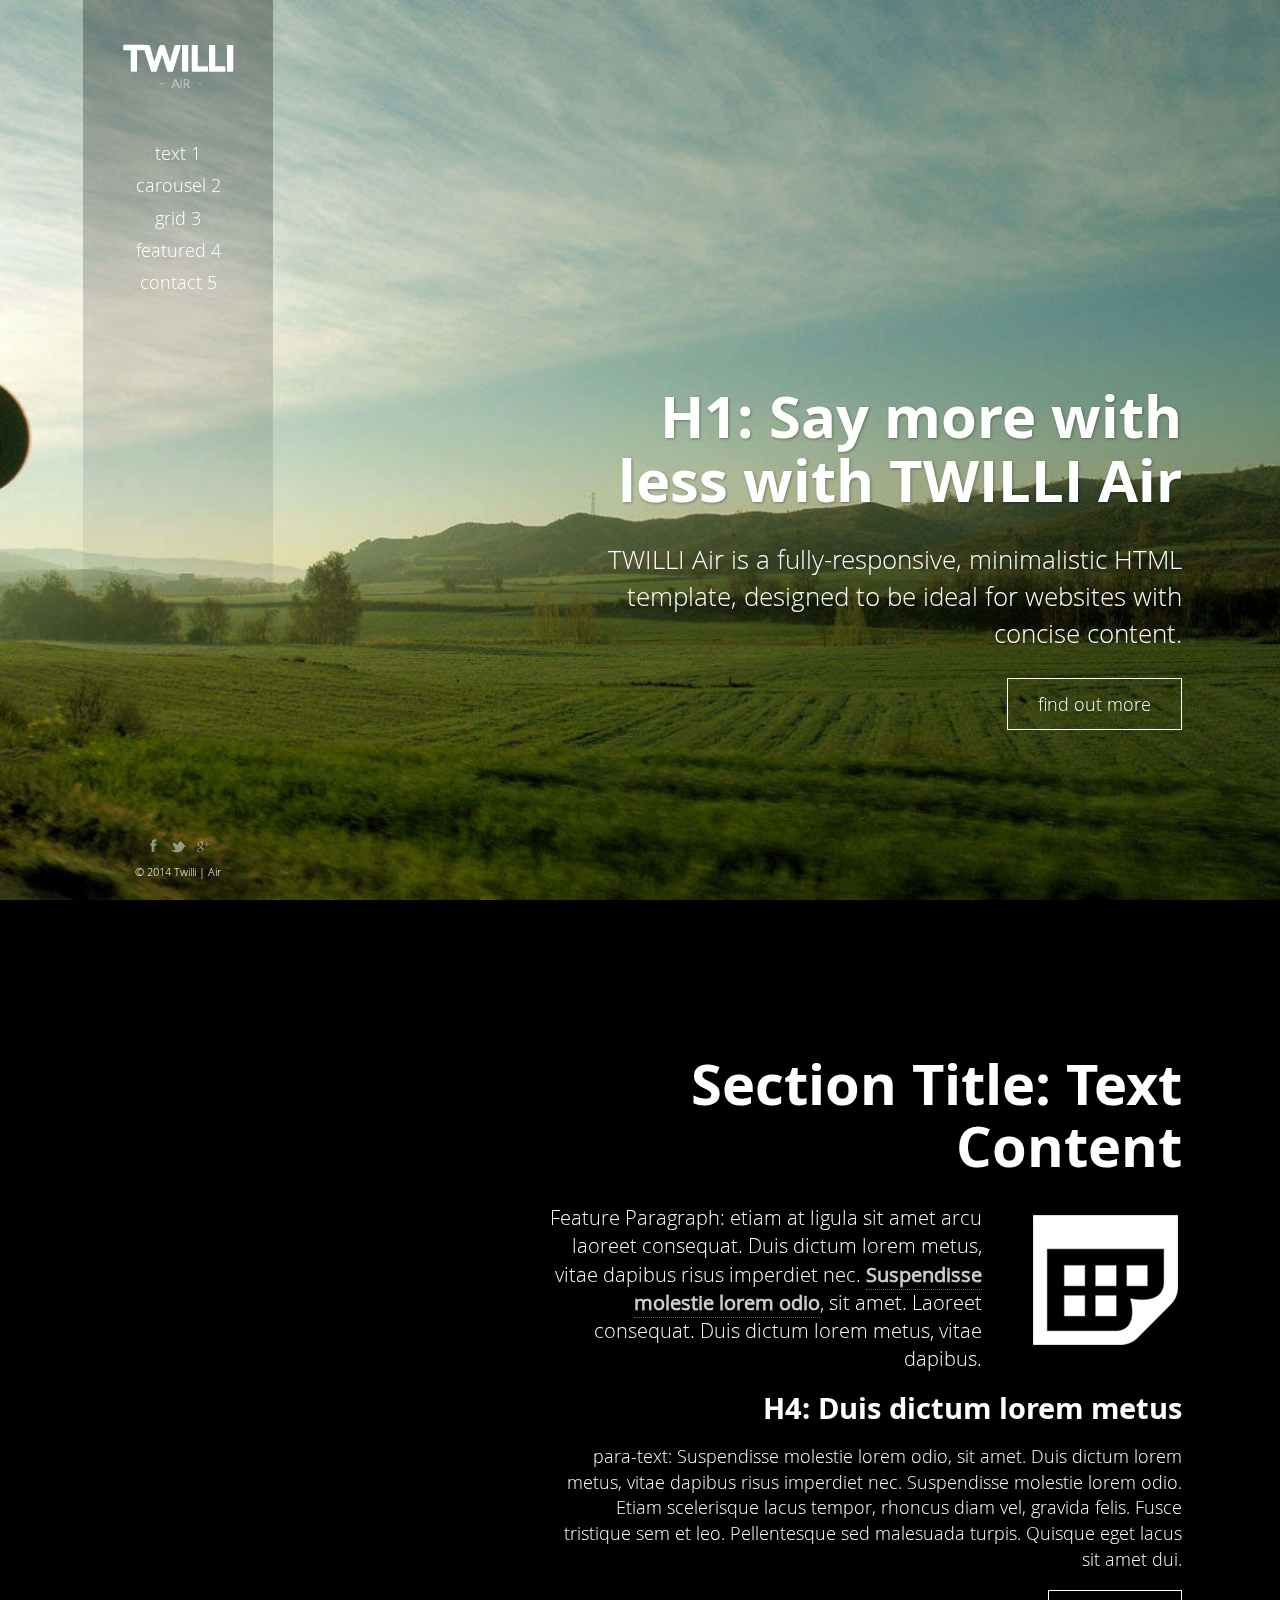
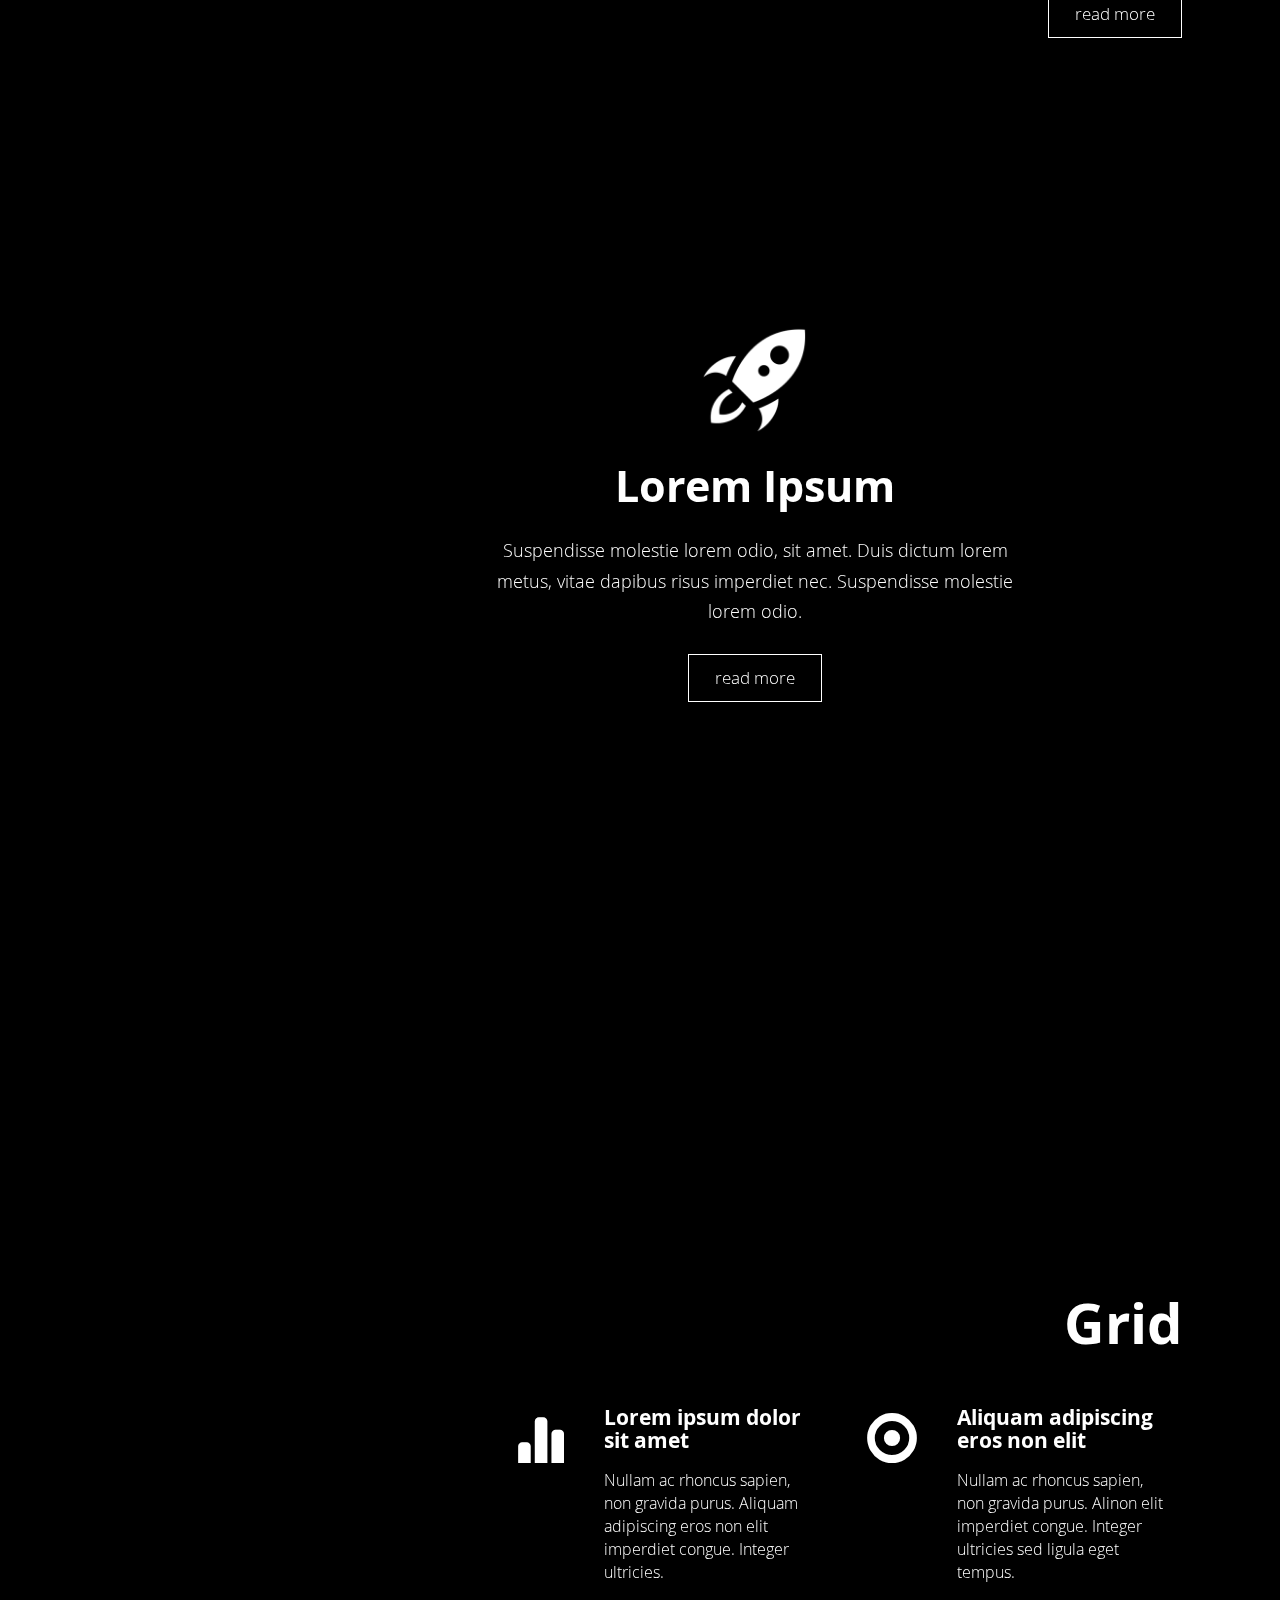
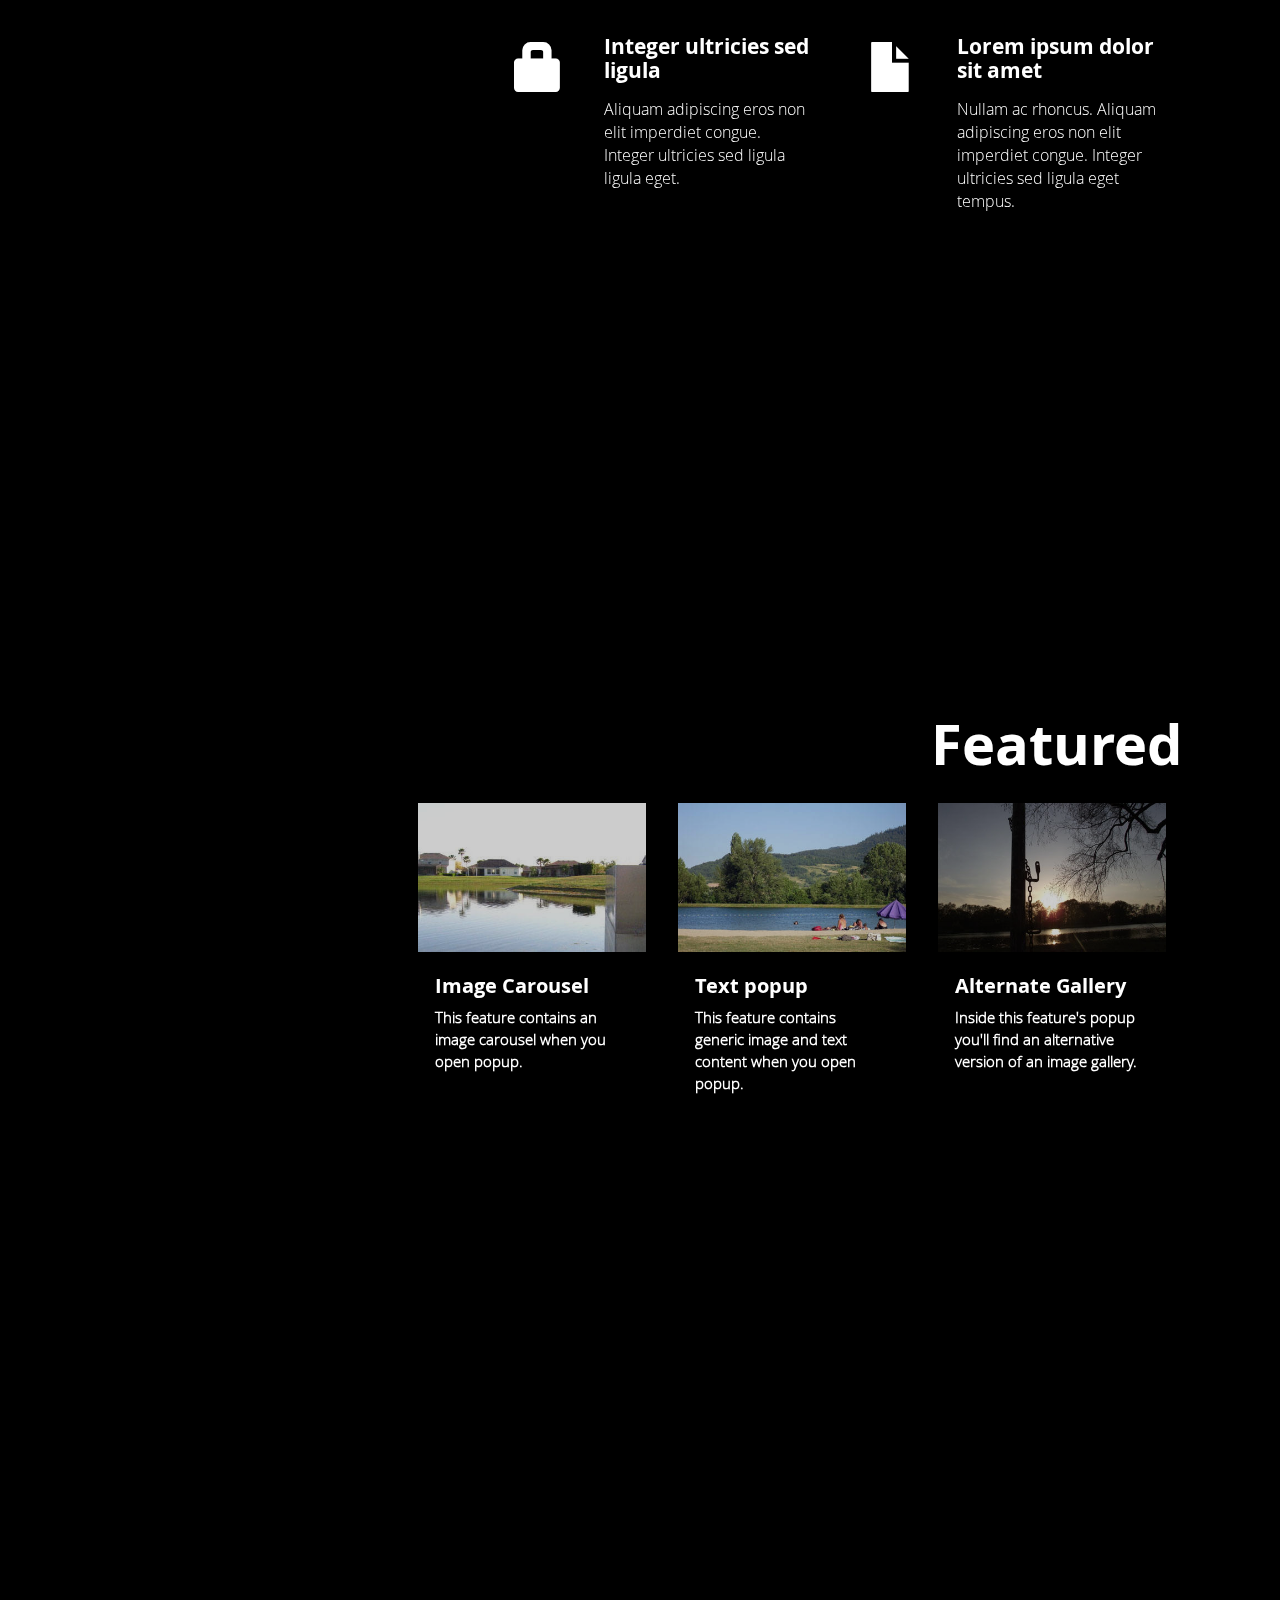
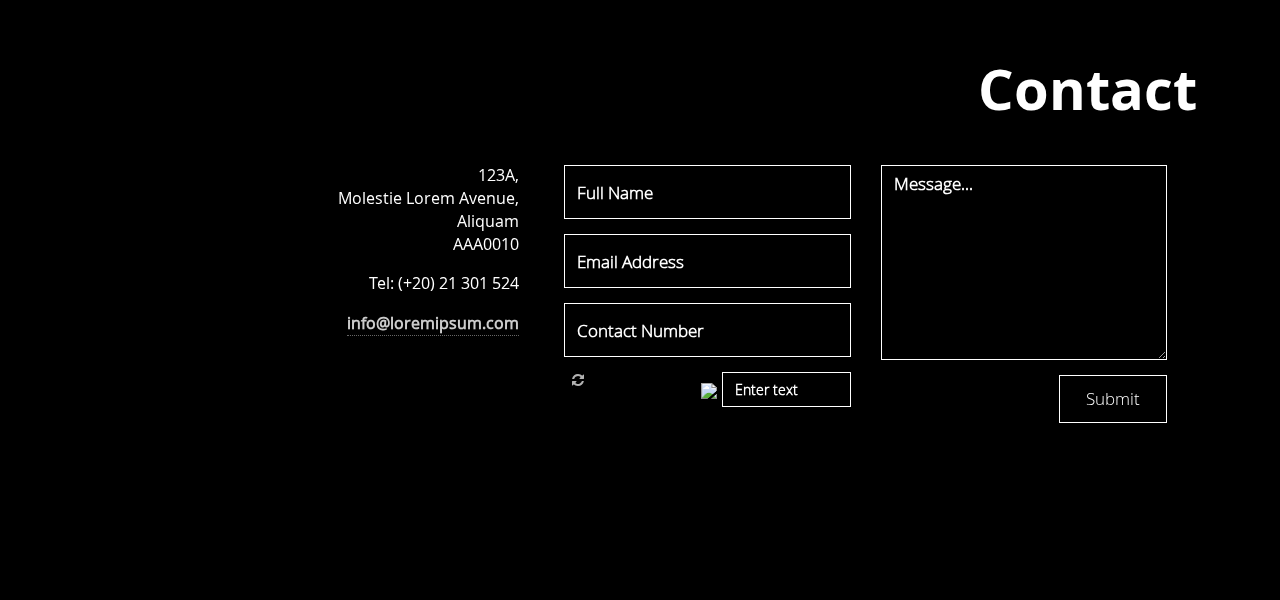
==== index.html @ 9ecef446 "Update" ====
<!DOCTYPE html>
<html lang="en">
  <head>
    <meta charset="utf-8">
    <meta http-equiv="X-UA-Compatible" content="IE=edge">
    <meta name="viewport" content="width=device-width, initial-scale=1.0">
    <meta name="description" content="">
    <meta name="author" content="">

    <title>TWILLI | Air</title>

    <!-- favicon -->
    <link rel="icon" type="image/png" href="assets/images/other_images/favicon.png">

    <!-- Bootstrap core CSS -->
    <link href="assets/bootstrap/css/bootstrap.min.css" rel="stylesheet">
    <!-- Bootstrap theme -->
    <link href="assets/bootstrap/css/bootstrap-theme.min.css" rel="stylesheet">
    <!-- owl carousel css -->
    <link href="assets/js/owl-carousel/owl.carousel.css" rel="stylesheet">
    <link href="assets/js/owl-carousel/owl.theme.css" rel="stylesheet">
    <link href="assets/js/owl-carousel/owl.transitions.css" rel="stylesheet">
    <!-- intro animations -->
    <link href="assets/js/wow/animate.css" rel="stylesheet">
    <!-- font awesome -->
    <link href="assets/css/font-awesome/css/font-awesome.min.css" rel="stylesheet">
    <!-- lightbox -->
    <link href="assets/js/lightbox/css/lightbox.css" rel="stylesheet">

    <!-- styles for this template -->
    <link href="assets/css/styles.css" rel="stylesheet">

    <!-- place your extra custom styles in this file -->
    <link href="assets/css/custom.css" rel="stylesheet">

    <!-- HTML5 shim and Respond.js IE8 support of HTML5 elements and media queries -->
    <!--[if lt IE 9]>
      <script src="https://oss.maxcdn.com/libs/html5shiv/3.7.0/html5shiv.js"></script>
      <script src="https://oss.maxcdn.com/libs/respond.js/1.3.0/respond.min.js"></script>
    <![endif]-->
  </head>

  <body>

    <div class=""></div> <!--class was background-image-overlay. dot matrix-->

    <div id="outer-background-container" data-default-background-img="assets/images/other_images/bg5.jpg" style="background-image:url(assets/images/other_images/bg5.jpg);"></div>
    <!-- end: #outer-background-container -->    

    <!-- Outer Container -->
    <div id="outer-container">

      <!-- Left Sidebar -->
      <section id="left-sidebar">
        
        <div class="logo">
          <a href="#intro" class="link-scroll"><img src="assets/images/other_images/logo.png" alt="Twilli Air"></a>
        </div><!-- .logo -->

        <!-- Menu Icon for smaller viewports -->
        <div id="mobile-menu-icon" class="visible-xs" onClick="toggle_main_menu();"><span class="glyphicon glyphicon-th"></span></div>

        <ul id="main-menu">
          <li id="menu-item-text" class="menu-item scroll"><a href="#text">Text 1</a></li>
          <li id="menu-item-carousel" class="menu-item scroll"><a href="#carousel">Carousel 2</a></li>
          <li id="menu-item-grid" class="menu-item scroll"><a href="#grid">Grid 3</a></li>
          <li id="menu-item-featured" class="menu-item scroll"><a href="#featured">Featured 4</a></li>
          <li id="menu-item-contact" class="menu-item scroll"><a href="#contact">Contact 5</a></li>
        </ul><!-- #main-menu -->

      </section><!-- #left-sidebar -->
      <!-- end: Left Sidebar -->

      <section id="main-content" class="clearfix">
        
        <article id="intro" class="section-wrapper clearfix" data-custom-background-img="assets/images/other_images/bg5.jpg">
          <div class="content-wrapper clearfix wow fadeInDown" data-wow-delay="0.3s">
            <div class="col-sm-10 col-md-9 pull-right">

                <section class="feature-text">
                  <h1>H1: Say more with less with TWILLI Air</h1>
                  <p>TWILLI Air is a fully-responsive, minimalistic HTML template, designed to be ideal for websites with concise content.</p>
                  <p><a href="#text" class="link-scroll btn btn-outline-inverse btn-lg">find out more</a></p>
                </section>

            </div><!-- .col-sm-10 -->
          </div><!-- .content-wrapper -->
        </article><!-- .section-wrapper -->

        <article id="text" class="section-wrapper clearfix" data-custom-background-img="assets/images/other_images/bg1.jpg">
          <div class="content-wrapper clearfix">
            <div class="col-sm-10 col-md-9 pull-right">

                <h1 class="section-title">Section Title: Text Content</h1>

                <p class="feature-paragraph"><img data-img-src="assets/images/other_images/transp-image5b.png" class="lazy pull-right" alt="Lorem Ipsum">Feature Paragraph: etiam at ligula sit amet arcu laoreet consequat. Duis dictum lorem metus, vitae dapibus risus imperdiet nec. <a href="#carousel">Suspendisse molestie lorem odio</a>, sit amet. Laoreet consequat. Duis dictum lorem metus, vitae dapibus.</p>
                <h4>H4: Duis dictum lorem metus</h4>
                <p>para-text: Suspendisse molestie lorem odio, sit amet. Duis dictum lorem metus, vitae dapibus risus imperdiet nec. Suspendisse molestie lorem odio. Etiam scelerisque lacus tempor, rhoncus diam vel, gravida felis. Fusce tristique sem et leo. Pellentesque sed malesuada turpis. Quisque eget lacus sit amet dui.</p>
                <p><a href="" onclick="populate_and_open_modal(event, 'modal-content-1');" class="btn btn-outline-inverse btn-sm">read more</a></p>
                
                <div class="content-to-populate-in-modal" id="modal-content-1">
                  <h1>H1 Pop out: Lorem Ipsum</h1>
                  <p><img data-img-src="assets/images/other_images/transp-image4.png" class="lazy rounded_border hover_effect pull-right" alt="Lorem Ipsum">para-text: Is this the start of ..... Lorem ipsum dolor sit amet, consectetur adipiscing elit. Sed in urna vel ante mollis tincidunt. Donec nec magna condimentum tortor laoreet lobortis. Nunc accumsan sapien eu tortor fringilla, et condimentum metus pellentesque. Maecenas rhoncus tortor nec mi congue aliquet. Integer eu turpis scelerisque, iaculis magna non, tempor sem. Quisque consectetur nisi eu felis euismod, sit amet faucibus justo molestie. Ut pretium sapien dui, id facilisis metus interdum pharetra.</p>
                  <p>Etiam scelerisque lacus tempor, rhoncus diam vel, gravida felis. Fusce tristique sem et leo aliquam vulputate. Ut eget orci in sapien commodo fringilla. Ut luctus faucibus viverra. Quisque ut ante eget libero rutrum imperdiet. Morbi in diam bibendum, venenatis arcu sed, consequat libero. Nulla imperdiet, ipsum et adipiscing pulvinar, nibh metus porta mauris, et vestibulum dolor sapien sit amet justo. In dignissim leo nec erat faucibus volutpat.</p>
                  <h3>Duis dictum lorem metus, vitae dapibus</h3>
                  <p><img data-img-src="assets/images/other_images/transp-image3.png" class="lazy rounded_border hover_effect pull-left" alt="Lorem Ipsum">Sed auctor urna mi, sed fringilla felis vulputate nec. Cras eu nibh id quam pretium convallis. Donec ante enim, placerat nec sagittis sit amet, tempor in velit. Maecenas ultricies commodo lacus id porta. Suspendisse eros elit, lacinia vitae erat vitae, egestas accumsan nunc. Maecenas dictum odio ipsum, non volutpat erat consequat tempor. Pellentesque sed malesuada turpis. Quisque eget lacus sit amet dui feugiat molestie sit amet eget purus. Morbi eget neque nec lectus tempus sagittis nec at ante. </p>
                  <p>Etiam scelerisque lacus tempor, rhoncus diam vel, gravida felis. Fusce tristique sem et leo aliquam vulputate. Ut eget orci in sapien commodo fringilla. Ut luctus faucibus viverra. Quisque ut ante eget libero rutrum imperdiet. Morbi in diam bibendum, venenatis arcu sed, consequat libero. Nulla imperdiet, ipsum et adipiscing pulvinar, nibh metus porta mauris, et vestibulum dolor sapien sit amet justo. In dignissim leo nec erat faucibus volutpat.</p>
                </div><!-- #modal-content-1 -->

            </div><!-- .col-sm-10 -->
          </div><!-- .content-wrapper -->
        </article><!-- .section-wrapper -->

        <article id="carousel" class="section-wrapper clearfix" data-custom-background-img="assets/images/other_images/bg6.jpg">
          <div class="content-wrapper clearfix">

              <div id="features-carousel" class="carousel slide with-title-indicators max-height" data-height-percent="70" data-ride="carousel">
                
                <!-- Indicators - slide navigation -->
                <ol class="carousel-indicators title-indicators">
                  <li data-target="#features-carousel" data-slide-to="0" class="active">Lorem Ipsum</li>
                  <li data-target="#features-carousel" data-slide-to="1">Suspendisse</li>
                  <li data-target="#features-carousel" data-slide-to="2">Maecenas</li>
                  <li data-target="#features-carousel" data-slide-to="3">Scelerisque</li>
                </ol>

                <!-- Wrapper for slides -->
                <div class="carousel-inner">

                  <div class="item active">
                    <div class="carousel-text-content">
                      <img src="assets/images/other_images/transp-image1.png" class="icon" alt="Lorem Ipsum">
                      <h2 class="title">Lorem Ipsum</h2>
                      <p>Suspendisse molestie lorem odio, sit amet. Duis dictum lorem metus, vitae dapibus risus imperdiet nec. Suspendisse molestie lorem odio.</p>
                      <p><a href="" onclick="populate_and_open_modal(event, 'modal-content-2');" class="btn btn-outline-inverse btn-sm">read more</a></p>

                      <div class="content-to-populate-in-modal" id="modal-content-2">
                        <h1>Lorem Ipsum</h1>
                        <p><img data-img-src="assets/images/other_images/transp-image1.png" class="lazy rounded_border hover_effect pull-left" alt="Lorem Ipsum">Etiam at ligula sit amet arcu laoreet consequat. Duis dictum lorem metus, vitae dapibus risus imperdiet nec. <a href="#">Suspendisse molestie lorem odio</a>, sit amet. </p>
                        <p>Laoreet consequat. Duis dictum lorem metus, vitae dapibus risus imperdiet nec. Suspendisse molestie lorem odio, sit amet.</p>
                        <p>Suspendisse molestie lorem odio, sit amet. Duis dictum lorem metus, vitae dapibus risus imperdiet nec. Suspendisse molestie lorem odio test.</p>
                      </div><!-- #modal-content-2 -->
                    </div>
                  </div><!-- .item -->

                  <div class="item">
                    <div class="carousel-text-content">
                      <img src="assets/images/other_images/transp-image6.png" class="icon" alt="Lorem Ipsum">
                      <h2 class="title">Suspendisse molestie</h2>
                      <p>Etiam at ligula sit amet arcu laoreet consequat. Duis dictum lorem metus, vitae dapibus risus imperdiet nec. Duis dictum lorem metus.</p>
                      <p><a href="" onclick="populate_and_open_modal(event, 'modal-content-3');" class="btn btn-outline-inverse btn-sm">read more</a></p>

                      <div class="content-to-populate-in-modal" id="modal-content-3">
                        <h1>Suspendisse molestie</h1>
                        <p><img data-img-src="assets/images/other_images/transp-image6.png" class="lazy rounded_border hover_effect pull-left" alt="Lorem Ipsum">Etiam at ligula sit amet arcu laoreet consequat. Duis dictum lorem metus, vitae dapibus risus imperdiet nec. <a href="#">Suspendisse molestie lorem odio</a>, sit amet. </p>
                        <p>Laoreet consequat. Duis dictum lorem metus, vitae dapibus risus imperdiet nec. Suspendisse molestie lorem odio, sit amet.</p>
                        <p>Suspendisse molestie lorem odio, sit amet. Duis dictum lorem metus, vitae dapibus risus imperdiet nec. Suspendisse molestie lorem odio test.</p>
                      </div><!-- #modal-content-3 -->
                    </div>
                  </div><!-- .item -->

                  <div class="item">
                    <div class="carousel-text-content">
                      <img src="assets/images/other_images/transp-image7.png" class="icon" alt="Lorem Ipsum">
                      <h2 class="title">Maecenas id dolor</h2>
                      <p>Fusce erat augue, fermentum sit amet congue a, ullamcorper ac enim. Maecenas id dolor imperdiet, mollis felis ut, pellentesque ante. Sed id congue arcu. Nulla eget commodo sem. Suspendisse suscipit, sem ac.</p>
                      <p><a href="" onclick="populate_and_open_modal(event, 'modal-content-4');" class="btn btn-outline-inverse btn-sm">read more</a></p>

                      <div class="content-to-populate-in-modal" id="modal-content-4">
                        <h1>Maecenas id dolor</h1>
                        <p><img data-img-src="assets/images/other_images/transp-image7.png" class="lazy rounded_border hover_effect pull-left" alt="Lorem Ipsum">Etiam at ligula sit amet arcu laoreet consequat. Duis dictum lorem metus, vitae dapibus risus imperdiet nec. <a href="#">Suspendisse molestie lorem odio</a>, sit amet. </p>
                        <p>Laoreet consequat. Duis dictum lorem metus, vitae dapibus risus imperdiet nec. Suspendisse molestie lorem odio, sit amet.</p>
                        <p>Suspendisse molestie lorem odio, sit amet. Duis dictum lorem metus, vitae dapibus risus imperdiet nec. Suspendisse molestie lorem odio test.</p>
                      </div><!-- #modal-content-4 -->
                    </div>
                  </div><!-- .item -->

                  <div class="item">
                    <div class="carousel-text-content">
                      <img src="assets/images/other_images/transp-image4.png" class="icon" alt="Lorem Ipsum">
                      <h2 class="title">H2: Sed scelerisque</h2>
                      <p>Aenean a est fringilla, malesuada eros vel, condimentum augue. Sed lorem sapien, vestibulum quis nisl volutpat, fermentum adipiscing massa. Cras ac faucibus nisl. Proin ac convallis sapien. </p>
                      <p><a href="" onclick="populate_and_open_modal(event, 'modal-content-5');" class="btn btn-outline-inverse btn-sm">read more</a></p>

                      <div class="content-to-populate-in-modal" id="modal-content-5">
                        <h1>H1: Sed scelerisque</h1>
                        <p><img data-img-src="assets/images/other_images/transp-image4.png" class="lazy rounded_border hover_effect pull-left" alt="Lorem Ipsum">Etiam at ligula sit amet arcu laoreet consequat. Duis dictum lorem metus, vitae dapibus risus imperdiet nec. <a href="#">Suspendisse molestie lorem odio</a>, sit amet. </p>
                        <p>Laoreet consequat. Duis dictum lorem metus, vitae dapibus risus imperdiet nec. Suspendisse molestie lorem odio, sit amet.</p>
                        <p>Suspendisse molestie lorem odio, sit amet. Duis dictum lorem metus, vitae dapibus risus imperdiet nec. Suspendisse molestie lorem odio test.</p>
                      </div><!-- #modal-content-5 -->
                    </div>
                  </div><!-- .item -->

                </div><!-- .carousel-inner -->

                <!-- Controls -->
                <a class="left carousel-control" href="#features-carousel" data-slide="prev"></a>
                <a class="right carousel-control" href="#features-carousel" data-slide="next"></a>

              </div><!-- #about-carousel -->

          </div><!-- .content-wrapper -->
        </article><!-- .section-wrapper -->

        <article id="grid" class="section-wrapper clearfix" data-custom-background-img="assets/images/other_images/bg2.jpg">
          <div class="content-wrapper clearfix">
            <div class="col-sm-11 col-md-10 pull-right">

                <h1 class="section-title">Grid</h1>
                
                <!-- grid -->
                <section class="grid row clearfix clearfix-for-2cols">

                  <!-- grid item -->
                  <div class="grid-item col-md-6">
                    <div class="item-content clearfix">
                      <span class="icon glyphicon glyphicon-stats"></span>
                      <div class="text-content">
                        <h5>Lorem ipsum dolor sit amet</h5>
                        <p>Nullam ac rhoncus sapien, non gravida purus. Aliquam adipiscing eros non elit imperdiet congue. Integer ultricies.</p>
                      </div>
                    </div><!-- end: .item-content -->
                  </div><!-- end: .grid-item -->

                  <!-- grid item -->
                  <div class="grid-item col-md-6">
                    <div class="item-content clearfix">
                      <span class="icon glyphicon glyphicon-record"></span>
                      <div class="text-content">
                        <h5>Aliquam adipiscing eros non elit</h5>
                        <p>Nullam ac rhoncus sapien, non gravida purus. Alinon elit imperdiet congue. Integer ultricies sed ligula eget tempus.</p>
                      </div>
                    </div><!-- end: .item-content -->
                  </div><!-- end: .grid-item -->

                  <!-- grid item -->
                  <div class="grid-item col-md-6">
                    <div class="item-content clearfix">
                      <span class="icon glyphicon glyphicon-lock"></span>
                      <div class="text-content">
                        <h5>Integer ultricies sed ligula</h5>
                        <p>Aliquam adipiscing eros non elit imperdiet congue. Integer ultricies sed ligula ligula eget.</p>
                      </div>
                    </div><!-- end: .item-content -->
                  </div><!-- end: .grid-item -->

                  <!-- grid item -->
                  <div class="grid-item col-md-6">
                    <div class="item-content clearfix">
                      <span class="icon glyphicon glyphicon-file"></span>
                      <div class="text-content">
                        <h5>Lorem ipsum dolor sit amet</h5>
                        <p>Nullam ac rhoncus. Aliquam adipiscing eros non elit imperdiet congue. Integer ultricies sed ligula eget tempus.</p>
                      </div>
                    </div><!-- end: .item-content -->
                  </div><!-- end: .grid-item -->

                </section><!-- end: grid -->

            </div><!-- .col-sm-11 -->
          </div><!-- .content-wrapper -->
        </article><!-- .section-wrapper -->

        <article id="featured" class="section-wrapper clearfix" data-custom-background-img="assets/images/other_images/bg3.jpg">
          <div class="content-wrapper clearfix">
            <div class="col-sm-11 pull-right">

                <h1 class="section-title">Featured</h1>
              
                <!-- feature columns -->
                <section class="feature-columns row clearfix">

                  <!-- feature 1 -->
                  <article class="feature-col col-md-4">
                    <a href="" onclick="populate_and_open_modal(event, 'modal-content-6');" class="thumbnail linked">
                      <div class="image-container">
                        <img data-img-src="assets/images/other_images/project-3.jpg" class="lazy item-thumbnail" alt="Lorem Ipsum">
                      </div>
                      <div class="caption">
                        <h5>Image Carousel</h5>
                        <p>This feature contains an image carousel when you open popup.</p>
                      </div><!-- .caption -->
                    </a><!-- .thumbnail -->

                    <div class="content-to-populate-in-modal" id="modal-content-6">
                      <h1>Sed scelerisque</h1>
                      <p>Nullam ac rhoncus. Aliquam adipiscing eros non elit imperdiet congue. Etiam at ligula sit amet arcu laoreet consequat.<br/></p>

                      <!-- image slider inside popup -->
                      <div id="unique-id-for-image-slider" class="owl-carousel popup-image-gallery">
                        <!-- slide -->
                        <div>
                          <!-- caption is optional. To remove it, remove the <h6> below -->
                          <h6 class="caption">Caption for Image 1</h6>
                          <img class="lazyOwl" data-src="assets/images/other_images/bg1.jpg">
                        </div>
                        <!-- slide -->
                        <div>
                          <h6 class="caption">Caption for Image 2</h6>
                          <img class="lazyOwl" data-src="assets/images/other_images/bg2.jpg">
                        </div>
                        <!-- slide -->
                        <div>
                          <h6 class="caption">Caption for Image 3</h6>
                          <img class="lazyOwl" data-src="assets/images/other_images/bg3.jpg">
                        </div>
                      </div>
                    </div><!-- #modal-content-6 -->
                  </article>

                  <!-- feature 2 -->
                  <article class="feature-col col-md-4">
                    <a href="" onclick="populate_and_open_modal(event, 'modal-content-7');" class="thumbnail linked">
                      <div class="image-container">
                        <img data-img-src="assets/images/other_images/project-2.jpg" class="lazy item-thumbnail" alt="Lorem Ipsum">
                      </div>
                      <div class="caption">
                        <h5>Text popup</h5>
                        <p>This feature contains generic image and text content when you open popup.</p>
                      </div><!-- .caption -->
                    </a><!-- .thumbnail -->

                    <div class="content-to-populate-in-modal" id="modal-content-7">
                      <img data-img-src="assets/images/other_images/top-image2.jpg" class="lazy full-width" alt="Lorem Ipsum">
                      <h1>Sed scelerisque</h1>
                      <p>Nullam ac rhoncus. Aliquam adipiscing eros non elit imperdiet congue. Etiam at ligula sit amet arcu laoreet consequat. Duis dictum lorem metus, vitae dapibus risus imperdiet nec. Suspendisse molestie lorem odio</a>, sit amet. </p>
                      <p>Laoreet consequat. Duis dictum lorem metus, vitae dapibus risus imperdiet nec. Suspendisse molestie lorem odio, sit amet.</p>
                      <p>Suspendisse molestie lorem odio, sit amet. Duis dictum lorem metus, vitae dapibus risus imperdiet nec. Suspendisse molestie lorem odio test.</p>
                    </div><!-- #modal-content-7 -->
                  </article>

                  <!-- feature 3 -->
                  <article class="feature-col col-md-4">
                    <a href="" onclick="populate_and_open_modal(event, 'modal-content-8', '', 'full-size');" class="thumbnail linked">
                      <div class="image-container">
                        <img data-img-src="assets/images/other_images/project-4.jpg" class="lazy item-thumbnail" alt="Lorem Ipsum">
                      </div>
                      <div class="caption">
                        <h5>Alternate Gallery</h5>
                        <p>Inside this feature's popup you'll find an alternative version of an image gallery.</p>
                      </div><!-- .caption -->
                    </a><!-- .thumbnail -->

                    <div class="content-to-populate-in-modal" id="modal-content-8">
                      <h1>Sed scelerisque</h1>
                      <p>Nullam ac rhoncus. Aliquam adipiscing eros non elit imperdiet congue. Etiam at ligula sit amet arcu laoreet consequat. Duis dictum lorem metus, vitae dapibus risus imperdiet nec. Suspendisse molestie lorem odio</a>, sit amet. Adipiscing eros non elit imperdiet congue tiam at ligula sit amet arcu.</p>

                      <!-- alt image slider inside popup -->
                      <div id="unique-id-for-alt-image-slider" class="owl-carousel popup-alt-image-gallery">
                        <div class="item"><a href="assets/images/other_images/bg1.jpg" data-lightbox="popup-alt-gallery"><img class="lazyOwl" data-src="assets/images/other_images/gallery-thumb-1.jpg"></a></div>
                        <div class="item"><a href="assets/images/other_images/bg2.jpg" data-lightbox="popup-alt-gallery"><img class="lazyOwl" data-src="assets/images/other_images/gallery-thumb-2.jpg"></a></div>
                        <div class="item"><a href="assets/images/other_images/bg3.jpg" data-lightbox="popup-alt-gallery"><img class="lazyOwl" data-src="assets/images/other_images/gallery-thumb-3.jpg"></a></div>
                        <div class="item"><a href="assets/images/other_images/bg4.jpg" data-lightbox="popup-alt-gallery"><img class="lazyOwl" data-src="assets/images/other_images/gallery-thumb-4.jpg"></a></div>
                        <div class="item"><a href="assets/images/other_images/bg5.jpg" data-lightbox="popup-alt-gallery"><img class="lazyOwl" data-src="assets/images/other_images/gallery-thumb-5.jpg"></a></div>
                        <div class="item"><a href="assets/images/other_images/bg6.jpg" data-lightbox="popup-alt-gallery"><img class="lazyOwl" data-src="assets/images/other_images/gallery-thumb-6.jpg"></a></div>
                        <div class="item"><a href="assets/images/other_images/bg2.jpg" data-lightbox="popup-alt-gallery"><img class="lazyOwl" data-src="assets/images/other_images/gallery-thumb-2.jpg"></a></div>
                        <div class="item"><a href="assets/images/other_images/bg3.jpg" data-lightbox="popup-alt-gallery"><img class="lazyOwl" data-src="assets/images/other_images/gallery-thumb-3.jpg"></a></div>
                      </div>
                    </div><!-- #modal-content-8 -->
                  </article>

                </section><!-- end: .feature-columns -->

              <!-- End: Section content to edit -->

            </div><!-- .col-sm-10 -->
          </div><!-- .content-wrapper -->
        </article><!-- .section-wrapper -->

        <article id="contact" class="section-wrapper clearfix" data-custom-background-img="assets/images/other_images/bg4.jpg">
          <div class="content-wrapper clearfix">
            
              <h1 class="section-title">Contact</h1>
              
                <!-- CONTACT DETAILS -->
                <div class="contact-details col-sm-5 col-md-3">
                  <p>123A,<br/>Molestie Lorem Avenue,<br/>Aliquam<br/>AAA0010</p>
                  <p>Tel: (+20) 21 301 524</p>
                  <p><a href="mailto:info@loremipsum.com">info@loremipsum.com</a></p>
                </div>
                <!-- END: CONTACT DETAILS -->

                <!-- CONTACT FORM -->
                <div class="col-sm-7 col-md-9">
                  <!-- IMPORTANT: change the email address at the top of the assets/php/mail.php file to the email address that you want this form to send to -->
                  <form class="form-style validate-form clearfix" action="assets/php/mail.php" method="POST" role="form">

                    <!-- form left col -->
                    <div class="col-md-6">
                      <div class="form-group">
                        <input type="text" class="text-field form-control validate-field required" data-validation-type="string" id="form-name" placeholder="Full Name" name="name">
                      </div>  
                      <div class="form-group">
                        <input type="email" class="text-field form-control validate-field required" data-validation-type="email" id="form-email" placeholder="Email Address" name="email">
                      </div>
                      <div class="form-group">
                        <input type="tel" class="text-field form-control validate-field phone" data-validation-type="phone" id="form-contact-number" placeholder="Contact Number" name="contact_number">
                      </div>    
                      <div class="form-group text-right">
                        <img id="form-captcha-img" src="assets/php/form_captcha/captcha_img.php">
                        <input type="text" class="text-field form-control validate-field required" data-validation-type="captcha" id="form-captcha" placeholder="Enter text" name="captcha">
                        <span id="form-captcha-refresh" class="fa fa-refresh" title="Reload"></span>
                      </div>                                   
                    </div><!-- end: form left col -->

                    <!-- form right col -->
                    <div class="col-md-6">
                      <div class="form-group">
                        <textarea placeholder="Message..." class="form-control validate-field required" name="message"></textarea>
                      </div> 
                      <div class="form-group">
                        <img src="assets/images/theme_images/loader-form.GIF" class="form-loader">
                        <button type="submit" class="btn btn-sm btn-outline-inverse">Submit</button>
                      </div> 
                      <div class="form-group form-general-error-container"></div>           
                    </div><!-- end: form right col -->

                  </form>
                </div><!-- end: CONTACT FORM -->

          </div><!-- .content-wrapper -->
        </article><!-- .section-wrapper -->

      </section><!-- #main-content -->

      <!-- Footer -->
      <section id="footer">

        <!-- Go to Top -->
        <div id="go-to-top" onclick="scroll_to_top();"><span class="icon glyphicon glyphicon-chevron-up"></span></div>

        <ul class="social-icons">
          <li><a href="#" target="_blank" title="Facebook"><img src="assets/images/theme_images/social_icons/facebook.png" alt="Facebook"></a></li>
          <li><a href="#" target="_blank" title="Twitter"><img src="assets/images/theme_images/social_icons/twitter.png" alt="Twitter"></a></li>
          <li><a href="#" target="_blank" title="Google+"><img src="assets/images/theme_images/social_icons/googleplus.png" alt="Google+"></a></li>
        </ul>

        <!-- copyright text -->
        <div class="footer-text-line">&copy; 2014 Twilli | Air</div>
      </section>
      <!-- end: Footer -->      

    </div><!-- #outer-container -->
    <!-- end: Outer Container -->

    <!-- Modal -->
    <!-- DO NOT MOVE, EDIT OR REMOVE - this is needed in order for popup content to be populated in it -->
    <div class="modal fade" id="common-modal" tabindex="-1" role="dialog" aria-hidden="true">
      <div class="modal-dialog">
        <div class="modal-content">
          <button type="button" class="close" data-dismiss="modal" aria-hidden="true">&times;</button>
          <div class="modal-body clearfix">
          </div><!-- .modal-body -->
        </div><!-- .modal-content -->
      </div><!-- .modal-dialog -->
    </div><!-- .modal -->    

    <!-- Javascripts
    ================================================== -->

    <!-- Jquery and Bootstrap JS -->
    <script src="http://ajax.googleapis.com/ajax/libs/jquery/1.11.2/jquery.min.js"></script>
    <script>window.jQuery || document.write('<script src="assets/js/jquery-1.11.2.min.js"><\/script>')</script>
    <script src="assets/bootstrap/js/bootstrap.min.js"></script>

    <!-- Easing - for transitions and effects -->
    <script src="assets/js/jquery.easing.1.3.js"></script>

    <!-- background image strech script -->
    <script src="assets/js/jquery.backstretch.min.js"></script>
    <!-- background image fix for IE 9 or less
       - use same background as set above to <body> -->
    <!--[if lt IE 9]>
    <script type="text/javascript">
    $(document).ready(function(){
      jQuery("#outer-background-container").backstretch("assets/images/other_images/bg5.jpg");
    });
    </script> 
    <![endif]-->  

    <!-- detect mobile browsers -->
    <script src="assets/js/detectmobilebrowser.js"></script>

    <!-- owl carousel js -->
    <script src="assets/js/owl-carousel/owl.carousel.min.js"></script>

    <!-- lightbox js -->
    <script src="assets/js/lightbox/js/lightbox.min.js"></script>

    <!-- intro animations -->
    <script src="assets/js/wow/wow.min.js"></script>

    <!-- responsive videos -->
    <script src="assets/js/jquery.fitvids.js"></script>

    <!-- Custom functions for this theme -->
    <script src="assets/js/functions.js"></script>
    <script src="assets/js/initialise-functions.js"></script>

    <!-- IE9 form fields placeholder fix -->
    <!--[if lt IE 9]>
    <script>contact_form_IE9_placeholder_fix();</script>
    <![endif]-->  

  </body>
</html>
---- assets/css/styles.css ----
@import url('fonts/stylesheet.css');

/* ====================================================
   GENERAL STYLES
   ==================================================== */

html {
    width:100%;
    height:100%;
}

body {
    font-family: 'open_sanslight', sans-serif;
    color: #fff;
    background: #000;
    width:100%;
    height:100%;
    font-size:18px;
}

a,
.btn {
    -webkit-transition: all 0.4s;
    transition: all 0.4s;
    text-decoration: none;
    outline: none !important;
}

a {
    color:#fff;
    color:rgba(255,255,255,0.8);
    font-weight: bold;
}
a:hover {
    color:#fff;
    color:rgba(255,255,255,1);
    text-decoration: none;
}

p a {
    padding-bottom:1px;
    border-bottom:1px dotted rgba(255,255,255,0.4);
    font-family: 'open_sansregular', sans-serif;
}
p a:hover {
    border-color:#fff;
    border-color:rgba(255,255,255,1);
}

strong {
    font-family: 'open_sansbold', sans-serif;
}
em {
    font-family: 'open_sansitalic', sans-serif;
}

h1,
h2,
h3,
h4,
h5,
h6,
.h1,
.h2,
.h3,
.h4,
.h5,
.h6 {
    font-family: 'open_sansbold', sans-serif;
}

p {
    margin: 1em 0;
}

    @media (min-width: 768px) {

    }
    @media (min-width: 992px) {

    }
    @media (min-width: 1200px) {

    }

.pull-right {
    float: none !important;
}
    @media (min-width: 768px) {
        .pull-right {
            float: right !important;
        }
    }

blockquote {
    padding: 10px 20px;
    margin: 0 0 20px;
    font-size: 17.5px;
    border-left: 5px solid #eee;
    border-color:rgba(255,255,255,0.4);
    background:rgba(0,0,0,0.4);
}
blockquote p {
    margin:0.6em 0 !important;
}
ul, ol {
    display:inline-block;
    text-align:left;
}
ul ul, ul ol, ol ul, ol ol {
    display:block;
}
dl {
    margin-bottom:2em;
}
* + dl {
    margin-top:2em;
}
dt {
    font-family: 'open_sansbold', sans-serif;
}

/* -------------- Bootstrap Tables ----------------- */

table {
    text-align: left;
}
.table-striped>tbody>tr:nth-child(odd)>td, .table-striped>tbody>tr:nth-child(odd)>th {
    background-color: transparent;
    background-color: rgba(255,255,255,0.04);
}
.table-bordered, .table-bordered>thead>tr>th, .table-bordered>tbody>tr>th, .table-bordered>tfoot>tr>th, .table-bordered>thead>tr>td, .table-bordered>tbody>tr>td, .table-bordered>tfoot>tr>td {
    border-color: #313131;
    border-color:rgba(255,255,255,0.1);
}
.table>thead>tr>th, .table>tbody>tr>th, .table>tfoot>tr>th, .table>thead>tr>td, .table>tbody>tr>td, .table>tfoot>tr>td {
    border-top-color:#313131;
    border-top-color:rgba(255,255,255,0.1);
}
.table>thead>tr>th {
    border-bottom-color: #313131;
    border-bottom-color:rgba(255,255,255,0.15);
}
.table-hover>tbody>tr:hover>td, .table-hover>tbody>tr:hover>th {
    background-color: transparent;
    background-color: rgba(255,255,255,0.08);
}
.table >thead>tr>td.active, .table>tbody>tr>td.active, .table>tfoot>tr>td.active, .table>thead>tr>th.active, .table>tbody>tr>th.active, .table>tfoot>tr>th.active, .table>thead>tr.active>td, .table>tbody>tr.active>td, .table>tfoot>tr.active>td, .table>thead>tr.active>th, .table>tbody>tr.active>th, .table>tfoot>tr.active>th {
    background-color: rgba(245,245,245,0.3);
}
.table>thead>tr>td.success, .table>tbody>tr>td.success, .table>tfoot>tr>td.success, .table>thead>tr>th.success, .table>tbody>tr>th.success, .table>tfoot>tr>th.success, .table>thead>tr.success>td, .table>tbody>tr.success>td, .table>tfoot>tr.success>td, .table>thead>tr.success>th, .table>tbody>tr.success>th, .table>tfoot>tr.success>th {
    background-color: rgba(198,237,181,0.3);
}
.table>thead>tr>td.info, .table>tbody>tr>td.info, .table>tfoot>tr>td.info, .table>thead>tr>th.info, .table>tbody>tr>th.info, .table>tfoot>tr>th.info, .table>thead>tr.info>td, .table>tbody>tr.info>td, .table>tfoot>tr.info>td, .table>thead>tr.info>th, .table>tbody>tr.info>th, .table>tfoot>tr.info>th {
    background-color: rgba(185,224,244,0.3);
}
.table>thead>tr>td.warning, .table>tbody>tr>td.warning, .table>tfoot>tr>td.warning, .table>thead>tr>th.warning, .table>tbody>tr>th.warning, .table>tfoot>tr>th.warning, .table>thead>tr.warning>td, .table>tbody>tr.warning>td, .table>tfoot>tr.warning>td, .table>thead>tr.warning>th, .table>tbody>tr.warning>th, .table>tfoot>tr.warning>th {
    background-color: rgba(247,239,199,0.3);
}
.table>thead>tr>td.danger, .table>tbody>tr>td.danger, .table>tfoot>tr>td.danger, .table>thead>tr>th.danger, .table>tbody>tr>th.danger, .table>tfoot>tr>th.danger, .table>thead>tr.danger>td, .table>tbody>tr.danger>td, .table>tfoot>tr.danger>td, .table>thead>tr.danger>th, .table>tbody>tr.danger>th, .table>tfoot>tr.danger>th {
    background-color: rgba(240,158,158,0.3);
}

/* -------------- Bootstrap Contectual Backgrounds ----------------- */
.bg-primary {
    background-color: rgba(66,139,202,0.3);
}
.bg-success {
    background-color: rgba(198,237,181,0.3);
}
.bg-info {
    background-color: rgba(185,224,244,0.3);
}
.bg-warning {
    background-color: rgba(247,239,199,0.3);
}
.bg-danger {
    background-color: rgba(240,158,158,0.3);
}

/* -------------- Bootstrap Navs ----------------- */
.nav, ul.nav {
    display:block;
    border-bottom-color:rgba(255,255,255,0.15);
}
.nav>li>a:hover, .nav>li>a:focus {
    background-color: #eee;
    color: #fff;
    background-color: rgba(238,238,238,0.2);
    border-color: rgba(238,238,238,0.1);
}
.nav.nav-tabs>li>a:hover, .nav.nav-tabs>li>a:focus {
    border-bottom-color:rgba(255,255,255,0.15) !important;
}
.nav-pills>li.active>a, .nav-pills>li.active>a:hover, .nav-pills>li.active>a:focus {
    color: #000;
    background-color: #fff;
}
.nav>li.disabled>a:hover, .nav>li.disabled>a:focus {
    border-color: transparent;
    background-color: transparent;
}

/* -------------- Bootstrap Collapse ----------------- */
.tab-content > .active {
   text-align: left;
   padding: 15px;
} 
.panel {
    -webkit-box-shadow: none;
    box-shadow: none;
    border-color:rgba(255,255,255,0.1);
    background-color:rgba(255,255,255,0.15);
}
.panel>.panel-heading {
    color: #333;
    text-shadow:none;
}
.panel-title>a:hover {
    color: #000;
    text-decoration: none;
}

/* -------------- BUTTONS ----------------- */

.btn {
    -webkit-transition: all 0.4s;
    transition: all 0.4s;
    border-radius: 0;
    font-family: 'open_sanslight', sans-serif;
}

.btn-outline-inverse {
  color: #fff;
  background-color: transparent;
  border-color: #fff;
}
.btn-outline-inverse:hover,
.btn-outline-inverse:focus,
.btn-outline-inverse:active {
  color: #000;
  text-shadow: none;
  background-color: #fff;
  border-color: #fff;
}

/* ====================================================
   PAGE BACKGROUND AND OUTER CONTAINERS
   ==================================================== */


#outer-background-container {
    display:block;
    background: #000;
    width:100%;
    height:100%;
    top:0;
    left:0;
    position: fixed;
    z-index:-2;
    background-repeat:no-repeat;
    background-attachment:fixed;
    background-position:center center;
    background-size: cover;
    overflow:visible;
}

@media (max-width: 767px) {
    #outer-background-container > .backstretch {
        overflow:visible !important;
        height:100% !important;
    }
}

#outer-container {
    display:block;
    width:100%;
    height:100%;
}

.custom-sections-background {
    display:none;
    position: fixed;
    top:0;
    left:0;
    width:100%;
    height:100%;
    z-index:-2;
}

.background-image-overlay {
    display:block;
    position: fixed;
    top:0;
    left:0;
    width:100%;
    height:100%;
    z-index:-1;
    background:url(../images/theme_images/background-image-overlay.png) repeat;
}

/* ====================================================
   FIXED LEFT SIDEBAR (LOGO + MENU)
   ==================================================== */

#left-sidebar {
    display:block;
    background: rgba(0,0,0,0.29); 
}

    @media (min-width: 768px) {
        #left-sidebar {
            /* any change has to be replicated in #footer below */
            height:100%;
            position: fixed;
            top:0;
            left:3%;  
            width:13%;
            max-width:150px;
            min-width:150px; 
            background: -moz-linear-gradient(top,  rgba(0,0,0,0.29) 0%, rgba(0,0,0,0) 78%, rgba(0,0,0,0) 100%);
            background: -webkit-gradient(linear, left top, left bottom, color-stop(0%,rgba(0,0,0,0.29)), color-stop(78%,rgba(0,0,0,0)), color-stop(100%,rgba(0,0,0,0)));
            background: -webkit-linear-gradient(top,  rgba(0,0,0,0.29) 0%,rgba(0,0,0,0) 78%,rgba(0,0,0,0) 100%);
            background: -o-linear-gradient(top,  rgba(0,0,0,0.29) 0%,rgba(0,0,0,0) 78%,rgba(0,0,0,0) 100%);
            background: -ms-linear-gradient(top,  rgba(0,0,0,0.29) 0%,rgba(0,0,0,0) 78%,rgba(0,0,0,0) 100%);
            background: linear-gradient(to bottom,  rgba(0,0,0,0.29) 0%,rgba(0,0,0,0) 78%,rgba(0,0,0,0) 100%);
            filter: progid:DXImageTransform.Microsoft.gradient( startColorstr='#4a000000', endColorstr='#00000000',GradientType=0 ); 
        }
    }
    @media (min-width: 992px) {
        #left-sidebar {
            /* any change has to be replicated in #footer below */
            left:6.5%;  
            width:13%;
            max-width:205px;
            min-width:190px; 
        }
    }
    @media (min-width: 1200px) {

    }

/* -------------- LOGO ----------------- */

#left-sidebar .logo {
    padding:15px 0 20px 0;
    text-align: center;
    background: rgba(0,0,0,0.1);
}

#left-sidebar .logo img {
    display:block;
    margin:0 auto;
    width:auto;
    max-width:75%;
    height:auto;
}

    @media (min-width: 768px) {
        #left-sidebar .logo {
            padding:28px 0 20px 0;
            background: none;
        }
    }
    @media (min-width: 992px) {
        #left-sidebar .logo {
            padding:42px 0 30px 0;
        }
    }
    @media (min-width: 1200px) {

    }

/* -------------- MAIN MENU ----------------- */

#left-sidebar #mobile-menu-icon {
    display: block;
    width: auto;
    height: 50px;
    line-height: 50px;
    text-decoration: none;
    margin: 0;
    color: #c9c9c9;
    font-weight: bold;
    background: rgba(0,0,0,0.2);
    cursor:pointer;
    -webkit-transition: all 0.4s;
    transition: all 0.4s; 
}

#left-sidebar #mobile-menu-icon span {
    font-size: 1.43em;
    line-height: 45px;
    height: 50px;
    text-align: center;
    display: block;
    margin:0 auto;
    -webkit-transition: all 0.4s;
    transition: all 0.4s;  
}

#left-sidebar #mobile-menu-icon:hover,
#left-sidebar #mobile-menu-icon.active {
    color: #fff;
    background: rgba(0,0,0,0.4);
}

#left-sidebar #main-menu {
    display:none;
    list-style: none;
    margin:0;
    padding:0;
    font-family: 'open_sanslight', sans-serif;
    font-size:0.86em;
    line-height:1.05;
    text-transform: lowercase;
    background: rgba(0,0,0,0.1);
    width:100%;
}

#left-sidebar #main-menu > li.menu-item {
    display:block;
    margin:0;
    padding:0;
}

#left-sidebar #main-menu > li.menu-item > a,
#left-sidebar #main-menu > li.menu-item > span {
    display:block;
    padding:13px 10px;
    background:rgba(0,0,0,0.01);
    color:#fff;
    text-decoration: none;
    text-align: center;
    font-weight: normal;
}

#left-sidebar #main-menu > li.menu-item > a:hover {
    background:rgba(0,0,0,0.3);
}

#left-sidebar #main-menu > li.menu-item.active > * {
    font-family: 'open_sansbold', sans-serif;
    font-weight: bold;
    background:rgba(0,0,0,0.15);
}

    @media (min-width: 768px) {
        #left-sidebar #main-menu {
            display:block;
            margin:8px 0;
            background:none;
            font-size:0.9em;
            line-height:1;            
        } 
        #left-sidebar #main-menu > li.menu-item > a,
        #left-sidebar #main-menu > li.menu-item > span {
            padding:7px 10px;
        }             
    }
    @media (min-width: 992px) {
        #left-sidebar #main-menu {
            margin:12px 0;
            font-size:1.02em;
            line-height:1;              
        }
    }
    @media (min-width: 1200px) {

    }


/* ====================================================
   FOOTER (text)
   ==================================================== */

#footer {
    display:block;
    background: rgba(0,0,0,0.29); 
    padding:15px 5px;
    text-align: center;
    font-size:0.6em;    
}

#go-to-top {
    display:block;
    position: fixed;
    bottom:5px;
    left:auto;
    right:5px;
    cursor: default;
    z-index:100;
    outline:none;
    opacity: 0;
    filter: alpha(opacity=0);
    -webkit-transition: all 0.4s;
    transition: all 0.4s;  
}
#go-to-top.active {
    cursor: pointer;
    opacity: 0.5;
    filter: alpha(opacity=50);
}
#go-to-top.active:hover {
    bottom:10px;
    opacity: 1;
    filter: alpha(opacity=100);
}
#go-to-top .icon {
    line-height: 40px;
    height: 40px;
    width: 40px;
    text-align: center;
    font-size:18px;
    color:#fff; 
}

/* Social Icons */
#footer .social-icons {
    display:block;
    list-style: none;
    margin:10px 0;
    padding:0;
    text-align: center;
}
#footer .social-icons li {
    display:inline-block;
    margin:0 2px;
    padding:0;
}
#footer .social-icons li a {
    -webkit-transition: all 0.4s;
    transition: all 0.4s; 
    opacity: 0.5;
    filter: alpha(opacity=50); 
}
#footer .social-icons li a:hover {
    opacity: 1;
    filter: alpha(opacity=100); 
}
#footer .social-icons li img {
    width:18px !important;
    height: auto !important
}

    @media (min-width: 768px) {
        #footer {
            /* have to match with #left-sidebar rules above */
            position: fixed;
            bottom: 10px;
            left: 3%;
            margin:10px 0;
            width:13%;
            max-width:150px;
            min-width:150px;
            text-align: center;
            background:none;
            z-index: 0;
            padding: 0;
        }
        #go-to-top {
            left:5px;
            right:auto;
        }
    }
    @media (min-width: 992px) {
        #footer {
            /* have to match with #left-sidebar rules above */
            left:6.5%;  
            max-width:205px;
            min-width:190px; 
        }   
    }
    @media (min-width: 1200px) {

    }

/* ====================================================
   MAIN CONTENT
   ==================================================== */

#main-content {
    display:block;
    position: relative;
    margin:20px 5%;
    overflow: visible;
    min-height:1px;
    font-family: 'open_sanslight', sans-serif;
    -webkit-transform: translate3d(0,0,0);
}

    @media (min-width: 768px) {
        #main-content {
            margin:0 3% 0 22%;
            height:100%;
        }
    }
    @media (min-width: 992px) {
        #main-content {
            margin:0 6.5% 0 24.5%;
        }
    }
    @media (min-width: 1200px) {

    }

#loader-main-content {
    display:none;
    height:200px;
    width:100%;
    background:url(../images/theme_images/loader.GIF) no-repeat center center;
    opacity: 0.5;
    filter: alpha(opacity=50);
}

#main-content .section-wrapper {
    display:block;
    position: relative;        
}

#main-content .section-wrapper.modified-height {
    height:auto !important;
}


    @media (min-width: 768px) {
        #main-content .section-wrapper {
            width:100%;
            min-height:100%;
        }

        #main-content .section-wrapper.modified-height {
            height:100%;
        }
    }
    @media (min-width: 992px) {

    }
    @media (min-width: 1200px) {

    }

#main-content .section-wrapper .content-wrapper {
    display:block;
    width:100%;
    position: static;
    right:auto;
    bottom:auto;
    text-align: center;
    text-shadow: 1px 1px 2px rgba(0, 0, 0, 0.18);
    padding:65px 0 95px 0;
    background: url(../images/theme_images/mobile_section_divider.png) no-repeat center bottom;
    background-size:35% auto;            
}

#main-content .section-wrapper.modified-height .content-wrapper {
    height:auto !important;
}

#main-content .section-wrapper:first-of-type .content-wrapper { padding-top:35px; }
#main-content .section-wrapper:last-of-type .content-wrapper { padding-bottom:35px; background:none; }


    @media (min-width: 768px) {
        #main-content .section-wrapper .content-wrapper {
            position: absolute;
            right:0;
            bottom:16%;
            text-align: right;
            padding:0;
            background:none;
        }
        #main-content .section-wrapper .content-wrapper:first-of-type { padding-top:0; }
        #main-content .section-wrapper .content-wrapper:last-of-type { padding-bottom:0; }      
    }
    @media (min-width: 992px) {
        #main-content .section-wrapper .content-wrapper { 
        }
    }
    @media (min-width: 1200px) {

    }    

/* General Heading Styles */

h1 {
    font-size:2.25em;
    line-height:1.1;
    margin:0.5em 0;
    text-shadow: 1px 1px 3px rgba(0, 0, 0, 0.33);
}
h2 {
    font-size:1.85em;
    line-height:1.1;
    margin:0.55em 0;
    text-shadow: 1px 1px 2px rgba(0, 0, 0, 0.33);
}
h3 {
    font-size:1.45em;
    line-height:1.1;
    margin:0.6em 0;
    text-shadow: 1px 1px 2px rgba(0, 0, 0, 0.33);
}
h4 {
    font-size:1.25em;
    line-height:1.1;
    margin:0.65em 0;
    text-shadow: 1px 1px 2px rgba(0, 0, 0, 0.33);
}
h5 {
    font-size:1.15em;
    line-height:1.1;
    margin:0.7em 0;
    text-shadow: 1px 1px 2px rgba(0, 0, 0, 0.33);
}
h6 {
    font-size:1.05em;
    line-height:1.1;
    margin:0.7em 0;
    text-shadow: 1px 1px 2px rgba(0, 0, 0, 0.33);
}

#main-content *.section-title {
    text-shadow: 1px 1px 4px rgba(0, 0, 0, 0.4);
}

#main-content .feature-paragraph {
    font-size:1.1em;
}

    @media (min-width: 768px) {
        h1 { font-size:2.5em; }
        h2 { font-size:1.95em; }
        h3 { font-size:1.65em; }
        h4 { font-size:1.28em; }
        h5 { font-size:1.15em; }
        h6 { font-size:1.05em; }
    }
    @media (min-width: 992px) {
        h1 { font-size:3.1em; }
        h2 { font-size:2.4em; }
        h3 { font-size:2em; }
        h4 { font-size:1.6em; }
        h5 { font-size:1.3em; }
        h6 { font-size:1.1em; }        
    }
    @media (min-width: 1200px) {

    } 

#main-content .btn-lg {
   font-size:0.9em;
   padding:13px 30px; 
}

#main-content .btn-sm {
   font-size:0.73em;
   padding:10px 26px; 
}

#main-content .btn-xs {
   font-size:0.65em;
   padding:6px 18px; 
}

    @media (min-width: 768px) {
        #main-content .btn-lg { font-size:0.95em; }
        #main-content .btn-sm { font-size:0.80em; }
        #main-content .btn-xs { font-size:0.70em; }
    }
    @media (min-width: 992px) {
        #main-content .btn-lg { font-size:1.05em; }
        #main-content .btn-sm { font-size:0.95em; }
        #main-content .btn-xs { font-size:0.75em; }
    }
    @media (min-width: 1200px) {

    }    

/* feature text (larger) styles */
#main-content .feature-text {
    display:block;
    font-size:1em;
}

    @media (min-width: 768px) {
        #main-content .feature-text { font-size:1.18em; }
        #main-content .feature-text h1 { font-size:2.25em; }
        #main-content .feature-text h2 { font-size:1.9em; }
        #main-content .feature-text h3 { font-size:1.65em; }
        #main-content .feature-text h4 { font-size:1.35em; }
        #main-content .feature-text h5 { font-size:1.22em; }
        #main-content .feature-text h6 { font-size:1.1em; }
        #main-content .feature-text .btn-lg { font-size:0.7em; }
        #main-content .feature-text .btn-sm { font-size:0.58em; }
        #main-content .feature-text .btn-xs { font-size:0.43em; }        
    }
    @media (min-width: 992px) {
        #main-content .feature-text { font-size:1.44em; }   
    }
    @media (min-width: 1200px) {

    } 

/* -------------- GRID ----------------- */

#main-content .grid {
    display:block;
    margin:1em 0;
    padding:0;
    list-style: none;
    font-size:0.9em;
}

#main-content .grid > li,
#main-content .grid .grid-item {
    display:block;
    position: relative;
    padding-top:15px;
    padding-bottom:15px; 
    border-bottom:1px solid rgba(255,255,255,0.2); 
    text-align: left;  
}
#main-content .grid > li:last-child,
#main-content .grid .grid-item:last-of-type { border-bottom:none; }

#main-content .grid > li > .item-content,
#main-content .grid .grid-item .item-content {
    display:block;
    outline:none;
    text-decoration: none;
}

#main-content .grid .icon {
    display:block;
    position: relative;
    width:16%;
    height:auto;
    float:left; 
    padding:10px 2%; 
}
#main-content .grid .icon.glyphicon,
#main-content .grid .icon.fa {
    text-align: center;
    font-size:2.8em;
    color:#fff;
    width:20%;
    padding:10px 0;
}

#main-content .grid .text-content {
    display:block;
    padding-left:25%;
}

    @media (min-width: 768px) {
        #main-content .grid > li,
        #main-content .grid .grid-item {
            padding-top:10px;
            padding-bottom:10px; 
            border-bottom:none;   
        }

        #main-content .grid .icon { 
            padding:10px 0; 
        }  
        #main-content .grid .icon.glyphicon,
        #main-content .grid .icon.fa {
            font-size:2.9em; 
            padding:20px 0; 
        }      
    }
    @media (min-width: 992px) {
        #main-content .grid .icon { 
            width:26%;
            padding:10px 2%; 
        }
        #main-content .grid .icon.glyphicon,
        #main-content .grid .icon.fa {
            font-size:3.1em;  
            width:30%;
        }

        #main-content .grid .text-content {
            padding-left:35%;
        }         
    }
    @media (min-width: 1200px) {

    }

#main-content .projects-grid {
    display:block;
    margin:1em 0;
    padding:0;
    list-style: none;
}

#main-content .projects-grid > li,
#main-content .projects-grid .grid-item {
    display:block;
    position: relative;
    margin-top:5px;
    margin-bottom:5px; 
    padding-right:5px;
    padding-left:5px;
    height:150px;
    position: relative;
}

#main-content .projects-grid > li > .item-content,
#main-content .projects-grid .grid-item .item-content {
    display:block;
    width:100%;
    height:100%;
    position: relative;
    overflow: hidden;
    -webkit-transition: none;
    transition: none;
    -webkit-transition: all 0.4s;
    transition: all 0.4s;
    -webkit-box-shadow: 1px 1px 5px 0px rgba(0, 0, 0, 0.16);
    -moz-box-shadow:    1px 1px 5px 0px rgba(0, 0, 0, 0.16);
    box-shadow:         1px 1px 5px 0px rgba(0, 0, 0, 0.16);    
}

#main-content .projects-grid > li > .item-content:hover,
#main-content .projects-grid .grid-item .item-content:hover {
    -webkit-box-shadow: none;
    -moz-box-shadow:    none;
    box-shadow:         none;
}

#main-content .projects-grid > li > .item-content .item-thumbnail,
#main-content .projects-grid .grid-item .item-content .item-thumbnail {
    display:block;
    width:auto !important;
    min-width:100%;
    height:100%;
    position: absolute;
    top:0;
    left:50%;
    margin-left:-50%; 
    z-index:0;
    border:none;
    opacity: 0.65;
    filter: alpha(opacity=65);
}

#main-content .projects-grid > li > .item-content .overlay,
#main-content .projects-grid .grid-item .item-content .overlay {
    display:block;
    width:100%;
    height:100%;
    position: absolute;
    bottom:50%;
    left:0; 
    z-index:1;
    opacity: 0;
    background:#fff;
    background:rgba(255,255,255,0.7);
    opacity: 0;
    filter: alpha(opacity=0);
    -webkit-transition: all 0.5s 0.4s;
    transition: all 0.5s 0.4s;
}

#main-content .projects-grid > li > .item-content:hover .overlay,
#main-content .projects-grid .grid-item .item-content:hover .overlay {
    opacity: 1;
    filter: alpha(opacity=100);
    bottom:0;
}

#main-content .projects-grid > li > .item-content .overlay .title,
#main-content .projects-grid .grid-item .item-content .overlay .title {
    font-size:0.9em;
    text-shadow: 1px 1px 1px rgba(0, 0, 0, 0.2);
    color:#000;
    display:block;
    line-height:1.25;
    width:76%;
    bottom:13%;
    right:12%;
    text-align: right;
    position: absolute;
    font-family: 'open_sanslight', sans-serif;
    font-weight: bold;
    -webkit-transition: all 0.4s;
    transition: all 0.4s;
}

    @media (min-width: 768px) {
        #main-content .projects-grid > li,
        #main-content .projects-grid .grid-item {
            height:115px;
            margin-top:10px;
            margin-bottom:10px; 
            padding-right:10px;
            padding-left:10px;            
        }   
    }
    @media (min-width: 992px) {
        #main-content .projects-grid > li,
        #main-content .projects-grid .grid-item {
            height:145px;
            font-size:1em;
        }    
        #main-content .projects-grid > li > .item-content .overlay .title,
        #main-content .projects-grid .grid-item .item-content .overlay .title {
            bottom:10%;
        }      
    }
    @media (min-width: 1200px) {
        #main-content .projects-grid > li,
        #main-content .projects-grid .grid-item {
            height:145px;
            font-size:1.05em;
        }   
    }


/* -------------- FEATURE COLUMNS ----------------- */

#main-content .feature-columns {
    display:block;
    margin:1em 0;
    padding:0;
    list-style: none;
}

#main-content .feature-columns .feature-col .thumbnail {
    background-color: transparent;
    background-color: rgba(0,0,0,0);
    border: 1px solid transparent;
    border: 1px solid rgba(255,255,255,0);
    border-radius: 0;
    padding:0;
    color:#fff;
    font-size:0.85em;
    text-align: left;
    -webkit-box-shadow: none;
    -moz-box-shadow:    none;
    box-shadow:         none; 
    outline:none;
    text-decoration: none;
    -webkit-transition: all 0.4s;
    transition: all 0.4s;
}
#main-content .feature-columns .feature-col .thumbnail:hover {
    background-color: transparent;
    background-color: rgba(0,0,0,0.3);
    background:#fff;
    border: 1px solid rgba(255,255,255,0.1);
    color:#000;
    text-decoration: none;
}

#main-content .feature-columns .feature-col .thumbnail * {
    color:#fff;
    text-decoration: none;
    outline: none;
    -webkit-transition: color 0.4s;
    transition: color 0.4s;
}
#main-content .feature-columns .feature-col .thumbnail:hover * {
    color:#000;
    text-shadow:none;
}

#main-content .feature-columns .feature-col .thumbnail .image-container {
    display:block;
    width:100%;
    max-width: 100%;
    margin-right: auto;
    margin-left: auto;
    position: relative;
    overflow: hidden;
}

#main-content .feature-columns .feature-col a.thumbnail .image-container:after,
#main-content .feature-columns .feature-col .linked .image-container:after {
    content:"";
    display: block;
    position: absolute;
    top:0;
    left:0;
    width: 100%;
    height: 100%;
    background:url(../images/theme_images/more-plus-icon.png) no-repeat center center;
    background-color: rgba(0,0,0,0.45);
    opacity: 0;
    filter: alpha(opacity=0);
    -webkit-transition: all 0.4s;
    transition: all 0.4s;
}
#main-content .feature-columns .feature-col a.thumbnail:hover .image-container:after,
#main-content .feature-columns .feature-col .linked:hover .image-container:after {
    opacity: 1;
    filter: alpha(opacity=100);
}

#main-content .feature-columns .feature-col .thumbnail img.item-thumbnail {
    width:100% !important;
    height:auto !important;
    opacity: 0.8;
    filter: alpha(opacity=80);
    -webkit-transition: all 0.4s;
    transition: all 0.4s;
}
#main-content .feature-columns .feature-col .thumbnail:hover img.item-thumbnail {
    opacity: 1;
    filter: alpha(opacity=100);
}

#main-content .feature-columns .feature-col .thumbnail .caption {
    padding:10px 12px 11px 12px;
}

#main-content .feature-columns .feature-col .thumbnail .caption h1,
#main-content .feature-columns .feature-col .thumbnail .caption h2,
#main-content .feature-columns .feature-col .thumbnail .caption h3,
#main-content .feature-columns .feature-col .thumbnail .caption h4,
#main-content .feature-columns .feature-col .thumbnail .caption h5,
#main-content .feature-columns .feature-col .thumbnail .caption h6,
#main-content .feature-columns .feature-col .thumbnail .caption p {
    margin:0.5em 0;
}

    @media (min-width: 768px) and (max-width: 991px) {
        #main-content .feature-columns .feature-col .thumbnail:before,
        #main-content .feature-columns .feature-col .thumbnail:after {
            content: " ";
            display: table;
        }
        #main-content .feature-columns .feature-col .thumbnail:after {
            clear: both;
        }
        #main-content .feature-columns .feature-col .thumbnail .image-container {
            float:left;
            width:auto !important;
            max-width: 45%;
            height:auto !important;
            margin-right:17px;
        }
        #main-content .feature-columns .feature-col .thumbnail .image-container {
            content:"";
            display:table;
            clear:both;
        }
        #main-content .feature-columns .feature-col .thumbnail .caption {
            padding:12px;
        }        
    }
    @media (min-width: 992px) {
        #main-content .feature-columns .feature-col .thumbnail {
            text-align: left;
        } 
        #main-content .feature-columns .feature-col .thumbnail .caption {
            padding:13px 17px 15px 17px;
        }         
    }
    @media (min-width: 1200px) {
 
    }

/* -------------- CONTACT FORM ----------------- */

.form-style {
    display:block;
    margin:1em 0;
    padding:0;
}

.form-style .form-group {
    position:relative;
}

.form-style input.text-field,
.form-style textarea {
    background:rgba(0,0,0,0.15);
    border-color:#fff;
    -webkit-border-radius: 0;
    -moz-border-radius: 0;
    border-radius: 0;  
    color:#fff;
    height:34px;
    -webkit-box-shadow: none;
    -moz-box-shadow:    none;
    box-shadow:         none; 
    -webkit-transition: all 0.4s;
    transition: all 0.4s;   
}

.form-style input.text-field::-webkit-input-placeholder,
.form-style input.text-field:-moz-placeholder,
.form-style input.text-field::-moz-placeholder,
.form-style input.text-field:-ms-input-placeholder {
    color:#fff !important;
    font-weight: bold;
}

.form-style input.text-field:focus,
.form-style textarea:focus {
    color:#000;
    background:#fff;
    border-color:#fff;
    -webkit-box-shadow: none;
    -moz-box-shadow:    none;
    box-shadow:         none;  
}

.form-style textarea {
    height:125px;
}

.form-style .alert {
    display: none;
    background:#fff;
    color:#a10000;
    font-size: 0.7em;
    font-family: 'open_sansbold', sans-serif;
    border-radius: 0;
    padding:8px 10px;
}
.form-style .alert.success {
    color:#119400;
}

.form-style .form-general-error-container {
    display:none;
}
.form-style .form-general-error-container .alert {
    display:block;
}

.form-style .form-loader {
    margin-right:8px;
    display: none;
}

#main-content .contact-details {
    font-size: 0.9em;
    font-family: 'open_sansregular', sans-serif;
}

    @media (min-width: 768px) {
        .form-style input.text-field,
        .form-style textarea {
            height:35px;
            font-size:0.85em;
        }
        .form-style textarea {
            height:120px;
        }        
    }
    @media (min-width: 992px) {
        .form-style input.text-field,
        .form-style textarea {
            height:54px;
            font-size:0.97em;
        }
        .form-style textarea {
            height:195px;
        }  
    }
    @media (min-width: 1200px) {  
    }

/* Placeholder Styling */

*::-webkit-input-placeholder {
    color: #fff !important;
    font-weight: bold;
    -webkit-transition: all 0.4s;
    transition: all 0.4s;       
}
*:-moz-placeholder {
    color: #fff !important;
    font-weight: bold;
    -webkit-transition: all 0.4s;
    transition: all 0.4s;       
}
*::-moz-placeholder {
    color: #fff !important;
    font-weight: bold;
    -webkit-transition: all 0.4s;
    transition: all 0.4s;       
}
*:-ms-input-placeholder {
    color: #fff !important;
    font-weight: bold;
    -webkit-transition: all 0.4s;
    transition: all 0.4s;       
}  
*:focus::-webkit-input-placeholder {
    color: #444444 !important;
}
*:focus:-moz-placeholder {
    color: #444444 !important;
}
*:focus::-moz-placeholder {
    color: #444444 !important;
}
*:focus:-ms-input-placeholder {
    color: #444444 !important;
}  

.form-style #form-captcha {
    height:35px;
    width:45%;
    display:inline-block;
    font-size:0.8em;
}
    @media (min-width: 768px) {
        .form-style #form-captcha {
            height:35px;
        }       
    }
    @media (min-width: 992px) {
        .form-style #form-captcha {
            height:35px;
        }
    }

.form-style #form-captcha-img {
    width:45% !important;
    height:auto !important;
}

.form-style #form-captcha-refresh {
    position: absolute;
    top:1px;
    left:0;
    z-index: 10;
    width:20px;
    height:20px;
    display:block;
    cursor:pointer;
    font-size:14px;
    text-align: right;
    opacity: 0.7;
    filter: alpha(opacity=70);
    -webkit-transition: all 0.4s;
    transition: all 0.4s;
}
.form-style #form-captcha-refresh:hover {
    opacity: 1;
    filter: alpha(opacity=100);
}

/* -------------- GENERAL CAROUSEL ----------------- */
#main-content .section-wrapper.modified-height .carousel {
    height:100%;          
}

#main-content .section-wrapper.modified-height .carousel .carousel-inner {
    height:100%;   
}
#main-content .section-wrapper .carousel.with-title-indicators .carousel-inner {
    height:100%;   
}

#main-content .carousel .carousel-inner {
    width:86%;
    margin-left:7%;
    margin-right:7%;    
}

#main-content .carousel .carousel-inner .item {
    height:100%;  
    text-align: center;     
}

#main-content .carousel .carousel-inner .item .carousel-text-content {
    display:block;
    height:100%;
}

#main-content .carousel .carousel-control {
    position: absolute;
    top: 0;
    bottom: 0;
    width: 10%;
    text-align: center;
    opacity: 0.3;
    filter: alpha(opacity=30);
    background:none; /* overriding bootstrap styles */
    background-repeat:no-repeat;
    background-position: 50% 60px;
    -webkit-transition: all 0.4s;
    transition: all 0.4s; 
}
#main-content .carousel:hover .carousel-control {
    opacity: .3;
    filter: alpha(opacity=30);
}
#main-content .carousel .carousel-control:hover {
    opacity: 1;
    filter: alpha(opacity=100);
}
#main-content .carousel .carousel-control.left { 
    background-image:url(../images/theme_images/carousel_arrow_left.png); 
    left: 0;
}
#main-content .carousel .carousel-control.left:hover { 
    background-position: 40% 60px;
}
#main-content .carousel .carousel-control.right { 
    background-image:url(../images/theme_images/carousel_arrow_right.png);
    right: 0; 
}
#main-content .carousel .carousel-control.right:hover { 
    background-position: 60% 60px;
}

#main-content .carousel .carousel-indicators.title-indicators {
    position: absolute;
    bottom: -5%;
    left: 0;
    z-index: 15;
    width: 100%;
    margin:0;
    padding-left: 0;
    margin-left: 0;
    text-align: center;
    list-style: none;
    display:none; /* hidden on small displays */
    opacity: 0;
    filter: alpha(opacity=0);
    -webkit-transition: all 0.4s;
    transition: all 0.4s;
}

#main-content .carousel:hover .carousel-indicators.title-indicators {
    opacity: 1;
    filter: alpha(opacity=100);
}

#main-content .carousel .carousel-indicators.title-indicators li {
    display: inline-block;
    width: auto;
    height: auto;
    margin: 4px 10px;
    padding: 6px 10px;
    border:none; /* overriding default bootstrap styles */
    border-bottom: 2px solid rgba(255,255,255,0);
    text-indent: 0;
    cursor: pointer;
    background:none;
    border-radius:0;
    font-family: 'open_sansbold', sans-serif;
    font-size:0.8em;
    line-height:1;
    font-weight: normal;
    opacity: 0.7;
    filter: alpha(opacity=70);
    -webkit-transition: all 0.4s;
    transition: all 0.4s;
}

#main-content .carousel .carousel-indicators.title-indicators li:hover {
    border-color: rgba(255,255,255,0.7);
}

#main-content .carousel .carousel-indicators.title-indicators li.active {
    width: auto;
    height: auto;
    margin: 4px 10px;
    background: none;
    opacity: 1;
    filter: alpha(opacity=100);
    border-color: rgba(255,255,255,1);
}

#main-content .carousel .icon {
    margin:0 auto 10px auto;
    display:block;
    width:80px;
    height:auto;
}

#main-content .carousel .icon.glyphicon,
#main-content .carousel .icon.fa {
    margin:0 auto 20px auto;
    font-size:2.9em;
    color:#fff;
    width:auto;
    height:auto;
}

#main-content .carousel *.title {
    font-size:2em;
    font-family: 'open_sansbold', sans-serif;
    line-height:1.1;
    color:#fff;
    margin:0.6em 0 0.7em 0;
    display:block;
}

    @media (min-width: 768px) { 
        #main-content .carousel .carousel-inner {
            /*width:76%;
            margin-left:12%;
            margin-right:12%; */   
        }
        #main-content .section-wrapper.modified-height .carousel.with-title-indicators .carousel-inner {
            /*height:95%;   */
        } 
        #main-content .carousel .carousel-control {
            background-position: 50%;
            opacity: 0;
            filter: alpha(opacity=0); 
        }
        #main-content .carousel .carousel-control.left:hover { 
            background-position: 40% 50%;
        }
        #main-content .carousel .carousel-control.right:hover { 
            background-position: 60% 50%;
        }
        #main-content .carousel .carousel-indicators.title-indicators {
            /*display:block;*/
        }
        #main-content .carousel .icon {
            margin:0px auto 10px auto;
            width:90px;
        } 
        #main-content .carousel .icon.glyphicon,
        #main-content .carousel .icon.fa {
            margin:0px auto 20px auto;
            font-size:3.4em;
        } 
        #main-content .carousel *.title {
            font-size:2em;
            line-height:1.1;
            margin:0.3em 0 0.4em 0;
        }       
        #main-content .carousel .item p {
            line-height:1.7;
            margin:1.5em 0;
        }          
    }
    @media (min-width: 992px) { 
        #main-content .section-wrapper .carousel.with-title-indicators {
            height:100%;   
        } 
        #main-content .carousel .carousel-inner {
            width:60%;
            margin-left:20%;
            margin-right:20%;   
        } 

        #main-content .section-wrapper .carousel.with-title-indicators .carousel-inner {
            height:95%;   
        } 
        #main-content .carousel .carousel-indicators.title-indicators {
            display:block;
        }
        #main-content .carousel .icon {
            margin:0 auto 30px auto;
            width:110px;
        } 
        #main-content .carousel .icon.glyphicon,
        #main-content .carousel .icon.fa {
            margin:0 auto 50px auto;
            font-size:4.2em;
        } 
        #main-content .carousel *.title {
            font-size:2.4em;
            line-height:1;
            margin:0.4em 0 0.5em 0;
        }                
    }
    @media (min-width: 1200px) {  
    }

/* ====================================================
   MODAL POPUP
   ==================================================== */

.content-to-populate-in-modal {
    display:none !important;
}

.modal {
    color:#fff;
    -webkit-transition: all 0.4s;
    transition: all 0.4s;
    border:none !important;
    outline:none !important;
}

.modal-backdrop {
    border:none !important;
    outline:none !important;    
}

.modal .modal-content {
    background-color:#000;
    background-color: rgba(0,0,0,0.6);
    border: none;
    border-radius: 0;
    outline: 0;
    -webkit-box-shadow: 0 2px 40px rgba(0,0,0,0.3);
    box-shadow: 0 2px 40px rgba(0,0,0,0.3);
    background-clip: padding-box;   
}

.modal .close {
    position: absolute;
    top:0;
    right:0;
    color:#fff;
    font-weight: bold;
    text-shadow: 1px 1px 1px rgba(0, 0, 0, 0.19);
    font-size:40px;
    line-height:40px;
    height:40px;
    width:40px;
    text-align: center;
    opacity: 0.5;
    filter: alpha(opacity=50);
    -webkit-transition: all 0.4s;
    transition: all 0.4s;
    outline:none;
    z-index:100;
}
.modal .close:hover {
    opacity: 1;
    filter: alpha(opacity=100);
}

.modal .modal-content .modal-body {
    padding:15px 20px;
    text-align: center;
}

    @media (min-width: 768px) { 
        .modal .modal-dialog {
            width: auto;
            margin: 20px;
        }      
        .modal .close {
            top:2px;
            right:2px;
        }          
        .modal .modal-content .modal-body {
            padding:30px 60px;
        }      
    }
    @media (min-width: 992px) { 
        .modal .modal-dialog {
            width: 800px;
            margin: 40px auto;
        } 
        .modal.full-size .modal-dialog {
            width: 90%;
            margin: 40px auto;
        }         
        .modal .close {
            top:-35px;
            right:-35px;
        }                
        .modal .modal-content .modal-body {
            padding:55px 90px;
        }
        .modal.full-size .modal-content .modal-body {
            padding:30px 60px;
        }                   
    }
    @media (min-width: 1200px) {  
    }

/* ====================================================
   OWL CAROUSEL
   ==================================================== */

.owl-carousel .owl-item {
    position: relative;
}

.owl-carousel .owl-item img {
    width: 100%;
    height: auto;
    display: block;
}

.owl-carousel .owl-item .caption {
    display: block;
    position: absolute;
    bottom:0;
    left:0;
    z-index: 5;
    width: 100%;
    margin:0;
    padding: 9px 3% 15px;
    background: #000;
    background: rgba(0,0,0,0.3);
    color: #fff;
    font-size: 0.9em;
    line-height: 1.1;
    text-align: center;
    font-family: 'open_sanslight', sans-serif;
}

.owl-carousel.hide-bullets .owl-pagination {
    display:none !important;
}

/* -------------- ALT IMAGE GALLERY ----------------- */
.popup-alt-image-gallery .item {
    position:relative;
    padding:0 10px;
}

.popup-alt-image-gallery .item > a {
    display:block;
    position:relative;
}

.popup-alt-image-gallery .item > a:after {
    content:"";
    display: block;
    position: absolute;
    top:0;
    left:0;
    width: 100%;
    height: 100%;
    background:url(../images/theme_images/more-plus-icon.png) no-repeat center center;
    background-color: rgba(0,0,0,0.45);
    opacity: 0;
    filter: alpha(opacity=0);
    -webkit-transition: all 0.4s;
    transition: all 0.4s;
}
.popup-alt-image-gallery .item > a:hover:after {
    opacity: 1;
    filter: alpha(opacity=100);
}

.popup-alt-image-gallery .owl-controls .owl-buttons > div {
    color: #fff;
    background: transparent;
    border: 1px solid #fff;
    border-radius:0;
    -webkit-transition: all 0.4s;
    transition: all 0.4s;
}
.popup-alt-image-gallery .owl-controls .owl-buttons > div:hover {
    color:#000;
    background:#fff;
}

.lb-outerContainer, .lightbox .lb-image {
    background: transparent;
    -webkit-border-radius: 0;
    -moz-border-radius: 0;
    -ms-border-radius: 0;
    -o-border-radius: 0;
    border-radius: 0;    
}

/* ====================================================
   IMAGES
   ==================================================== */

img.lazy {
    display:none;
}

img.rounded_border {
    border-radius: 50%;
    border:1px solid white;
}

img.rounded_border.hover_effect {
    -webkit-transition: all 0.4s;
    transition: all 0.4s;
}
img.rounded_border.hover_effect:hover {
    border-color:rgba(255,255,255,0);
    -webkit-box-shadow: 0 0 0 4px #fff;
    -moz-box-shadow:    0 0 0 4px #fff;
    box-shadow:         0 0 0 4px #fff;
}

img.pull-left,
img.pull-right {
    height:auto !important;
    max-width:60%;
    margin-left:auto;
    margin-right:auto;
    margin-top:20px;
    margin-bottom:20px;
    float:none !important;
    display:block;
}

img.full-width {
    width:100% !important;
    height: auto !important;
}

    @media (min-width: 768px) { 
        img.pull-left,
        img.pull-right {
            height:auto !important;
            max-width:45%; 
            margin-top:10px;          
        } 
        img.pull-left {
            margin-right:40px;
            margin-left:0;
            float:left !important;
        }
        img.pull-right {
            margin-left:40px;
            margin-right:0;
            float:right !important;
        }       
    }
    @media (min-width: 992px) { 
        img.pull-left {
            margin-right:50px;
        }
        img.pull-right {
            margin-left:50px;
        }                    
    }
    @media (min-width: 1200px) {  
    }
---- assets/css/custom.css ----
/* It is recommended to place all your extra/additional CSS rules here */
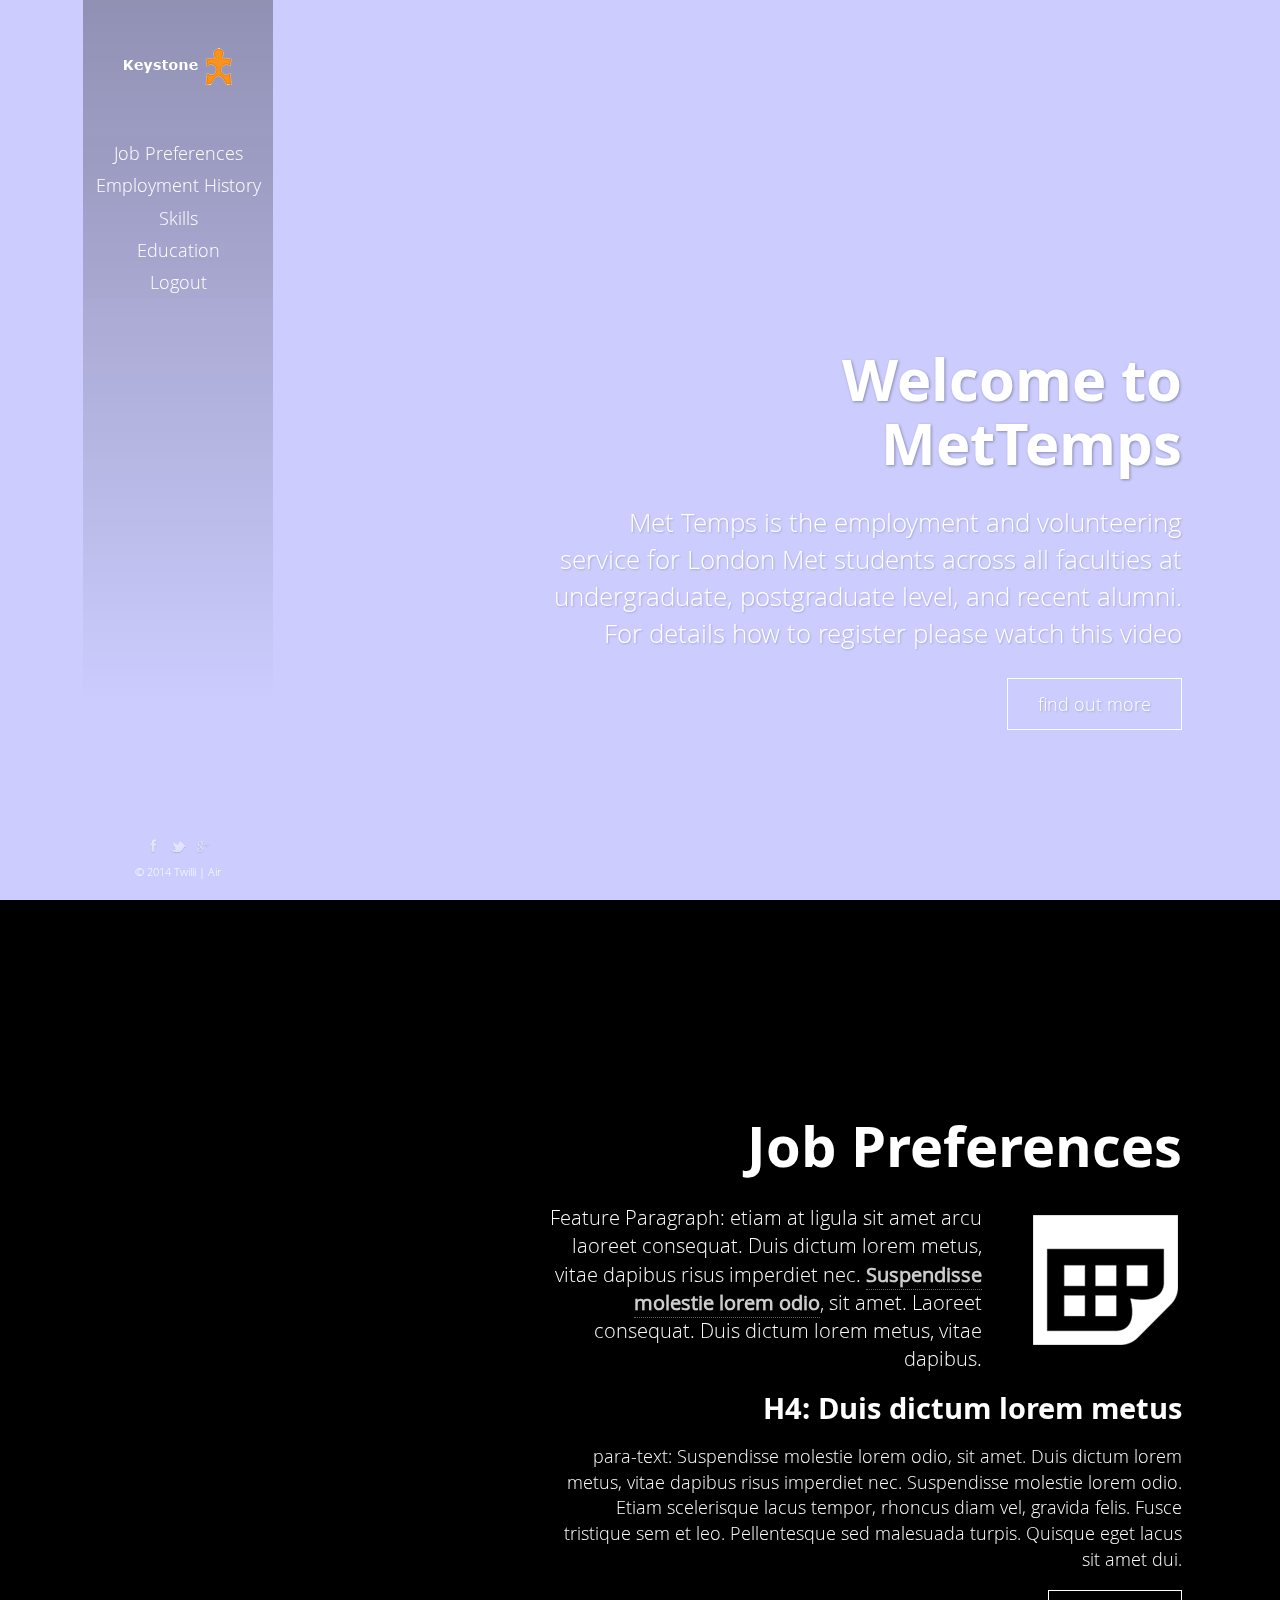
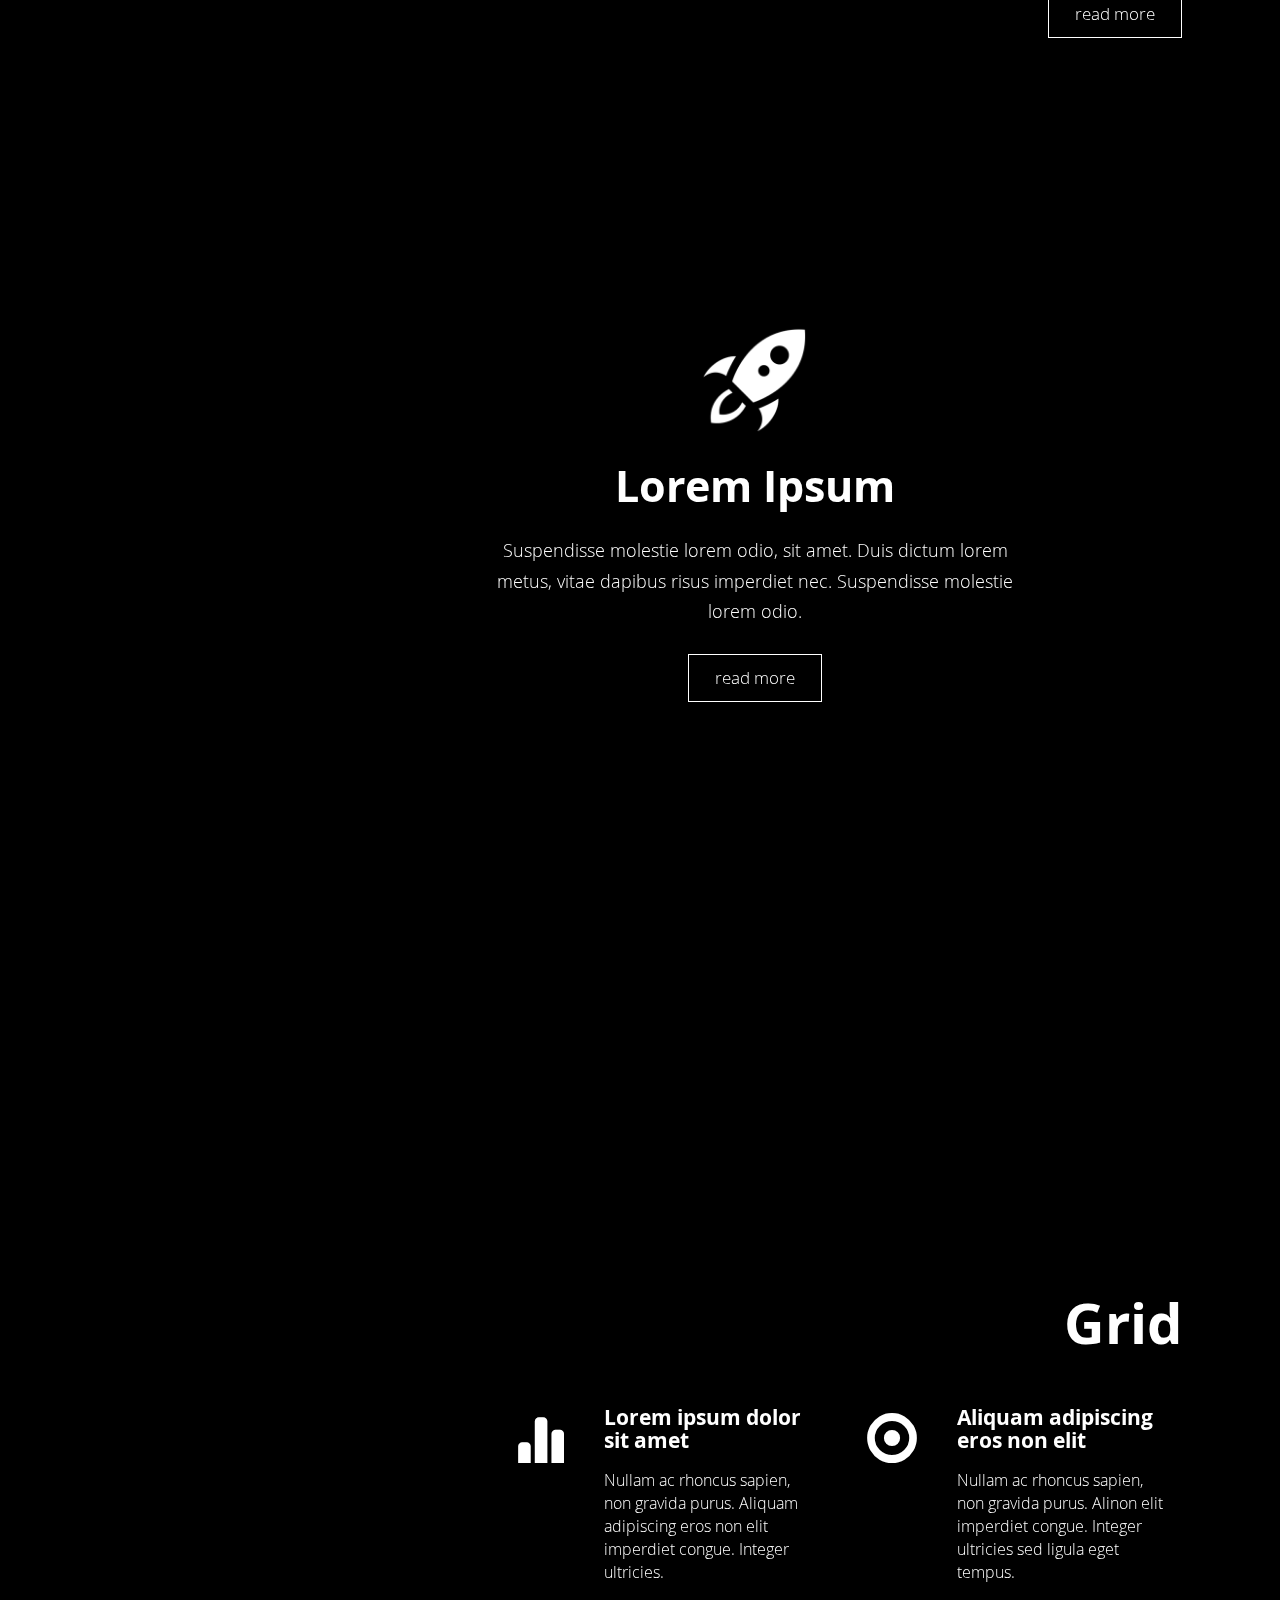
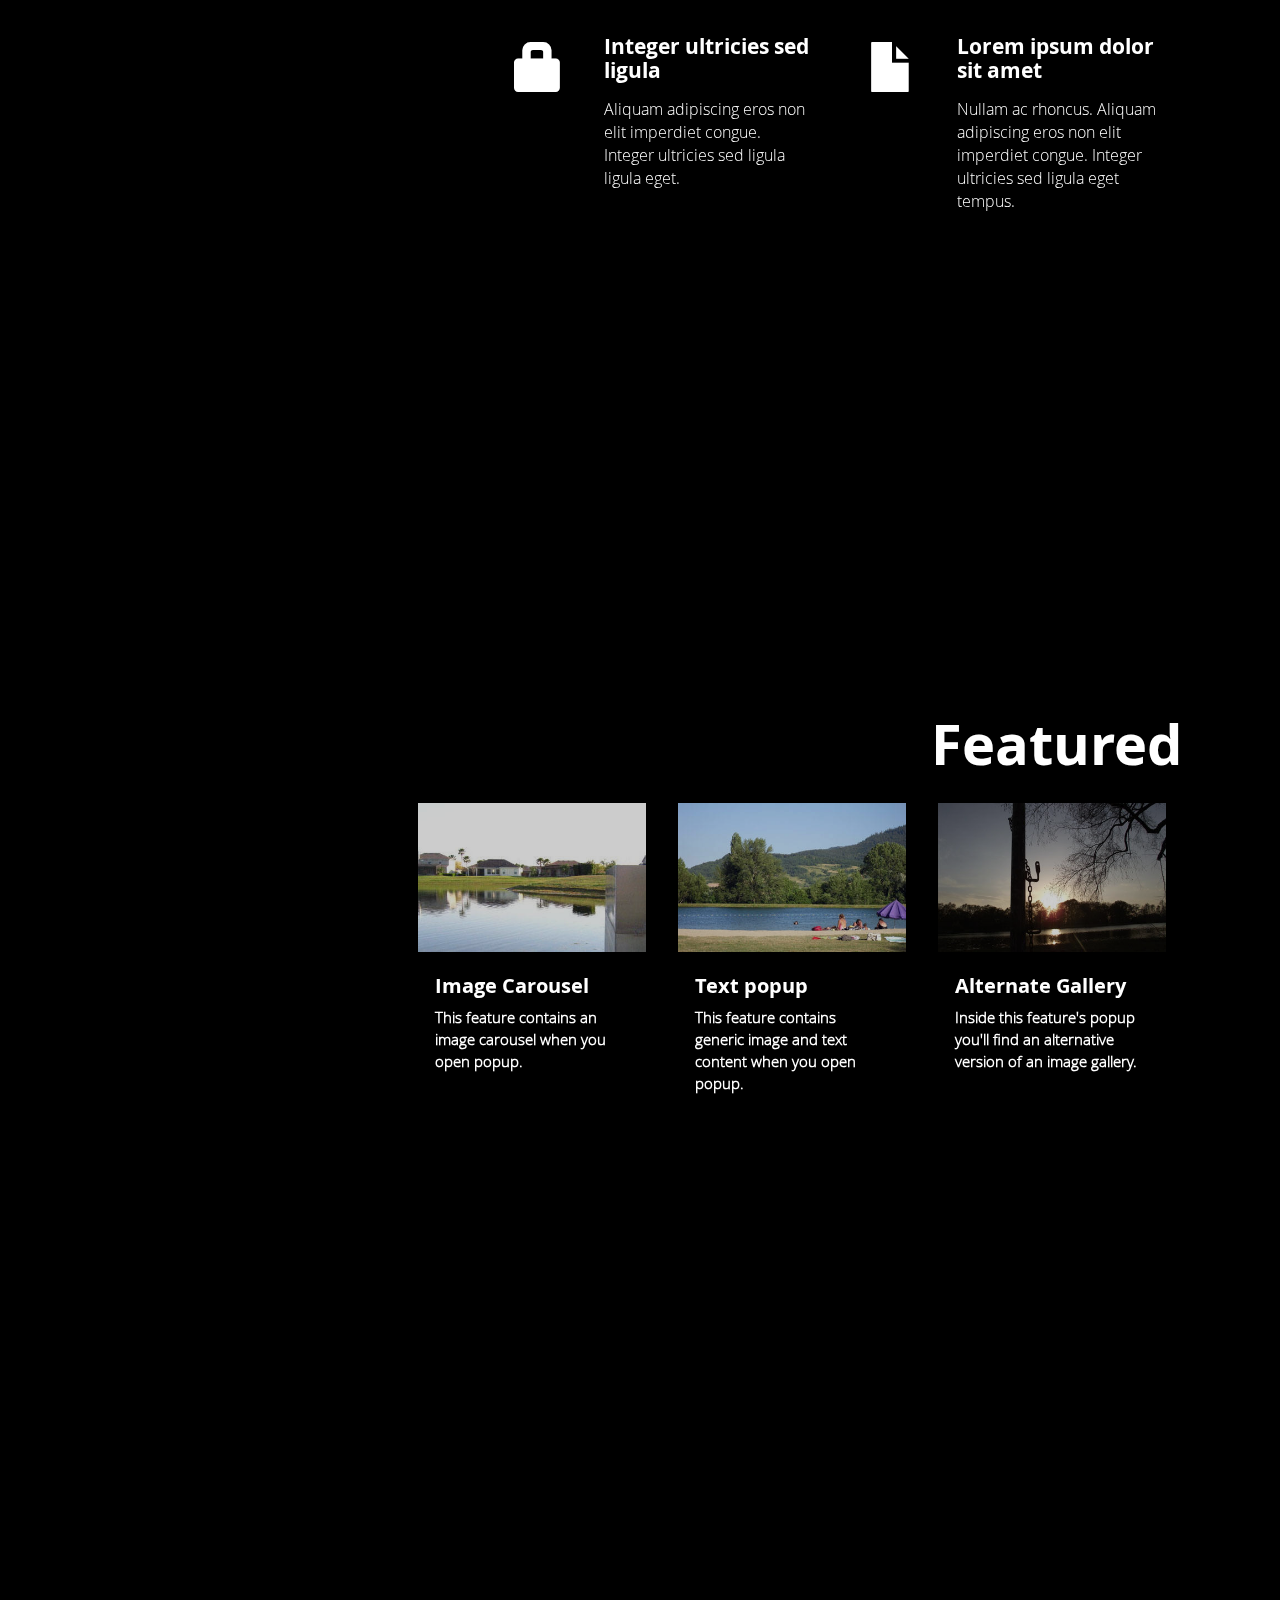
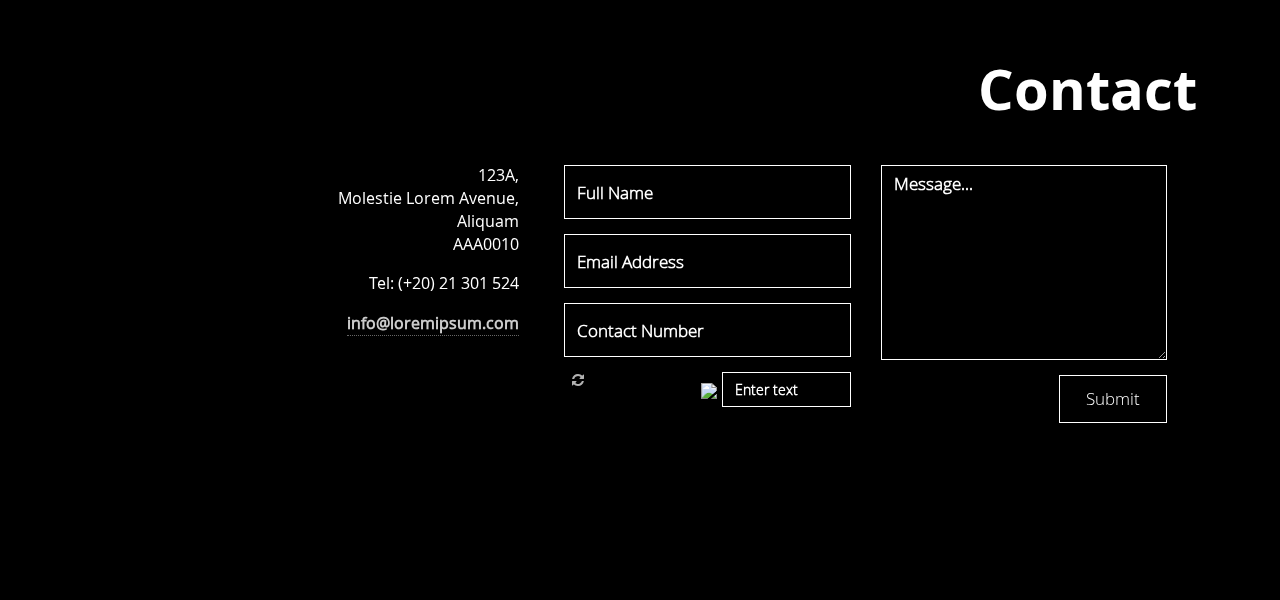
==== commit bd564eef: "jan08" ====
--- a/index.html
+++ b/index.html
@@ -44,7 +44,7 @@
 
     <div class=""></div> <!--class was background-image-overlay. dot matrix-->
 
-    <div id="outer-background-container" data-default-background-img="assets/images/other_images/bg5.jpg" style="background-image:url(assets/images/other_images/bg5.jpg);"></div>
+    <div id="outer-background-container" data-default-background-img="assets/images/other_images/bg-home.jpg" style="background-image:url(assets/images/other_images/bg5.jpg);"></div>
     <!-- end: #outer-background-container -->    
 
     <!-- Outer Container -->
@@ -54,18 +54,18 @@
       <section id="left-sidebar">
         
         <div class="logo">
-          <a href="#intro" class="link-scroll"><img src="assets/images/other_images/logo.png" alt="Twilli Air"></a>
+          <a href="#intro" class="link-scroll"><img src="assets/images/other_images/logo.png" alt="Logo Text"></a>
         </div><!-- .logo -->
 
         <!-- Menu Icon for smaller viewports -->
         <div id="mobile-menu-icon" class="visible-xs" onClick="toggle_main_menu();"><span class="glyphicon glyphicon-th"></span></div>
 
         <ul id="main-menu">
-          <li id="menu-item-text" class="menu-item scroll"><a href="#text">Text 1</a></li>
-          <li id="menu-item-carousel" class="menu-item scroll"><a href="#carousel">Carousel 2</a></li>
-          <li id="menu-item-grid" class="menu-item scroll"><a href="#grid">Grid 3</a></li>
-          <li id="menu-item-featured" class="menu-item scroll"><a href="#featured">Featured 4</a></li>
-          <li id="menu-item-contact" class="menu-item scroll"><a href="#contact">Contact 5</a></li>
+          <li id="menu-item-text" class="menu-item scroll"><a href="#preferences">Job Preferences</a></li>
+          <li id="menu-item-carousel" class="menu-item scroll"><a href="#carousel">Employment History</a></li>
+          <li id="menu-item-grid" class="menu-item scroll"><a href="#grid">Skills</a></li>
+          <li id="menu-item-featured" class="menu-item scroll"><a href="#featured">Education</a></li>
+          <li id="menu-item-contact" class="menu-item scroll"><a href="#contact">Logout</a></li>
         </ul><!-- #main-menu -->
 
       </section><!-- #left-sidebar -->
@@ -73,13 +73,13 @@
 
       <section id="main-content" class="clearfix">
         
-        <article id="intro" class="section-wrapper clearfix" data-custom-background-img="assets/images/other_images/bg5.jpg">
+        <article id="intro" class="section-wrapper clearfix" data-custom-background-img="assets/images/other_images/bg-lightpurple.jpg">
           <div class="content-wrapper clearfix wow fadeInDown" data-wow-delay="0.3s">
             <div class="col-sm-10 col-md-9 pull-right">
 
                 <section class="feature-text">
-                  <h1>H1: Say more with less with TWILLI Air</h1>
-                  <p>TWILLI Air is a fully-responsive, minimalistic HTML template, designed to be ideal for websites with concise content.</p>
+                  <h1>Welcome to MetTemps</h1>
+                  <p>Met Temps is the employment and volunteering service for London Met students across all faculties at undergraduate, postgraduate level, and recent alumni. For details how to register please watch this video</p>
                   <p><a href="#text" class="link-scroll btn btn-outline-inverse btn-lg">find out more</a></p>
                 </section>
 
@@ -87,11 +87,11 @@
           </div><!-- .content-wrapper -->
         </article><!-- .section-wrapper -->
 
-        <article id="text" class="section-wrapper clearfix" data-custom-background-img="assets/images/other_images/bg1.jpg">
+        <article id="preferences" class="section-wrapper clearfix" data-custom-background-img="assets/images/other_images/bg-lightblue.jpg">
           <div class="content-wrapper clearfix">
             <div class="col-sm-10 col-md-9 pull-right">
 
-                <h1 class="section-title">Section Title: Text Content</h1>
+                <h1 class="section-title">Job Preferences</h1>
 
                 <p class="feature-paragraph"><img data-img-src="assets/images/other_images/transp-image5b.png" class="lazy pull-right" alt="Lorem Ipsum">Feature Paragraph: etiam at ligula sit amet arcu laoreet consequat. Duis dictum lorem metus, vitae dapibus risus imperdiet nec. <a href="#carousel">Suspendisse molestie lorem odio</a>, sit amet. Laoreet consequat. Duis dictum lorem metus, vitae dapibus.</p>
                 <h4>H4: Duis dictum lorem metus</h4>
@@ -99,10 +99,10 @@
                 <p><a href="" onclick="populate_and_open_modal(event, 'modal-content-1');" class="btn btn-outline-inverse btn-sm">read more</a></p>
                 
                 <div class="content-to-populate-in-modal" id="modal-content-1">
-                  <h1>H1 Pop out: Lorem Ipsum</h1>
+                  <h1>Job Preferences</h1>
                   <p><img data-img-src="assets/images/other_images/transp-image4.png" class="lazy rounded_border hover_effect pull-right" alt="Lorem Ipsum">para-text: Is this the start of ..... Lorem ipsum dolor sit amet, consectetur adipiscing elit. Sed in urna vel ante mollis tincidunt. Donec nec magna condimentum tortor laoreet lobortis. Nunc accumsan sapien eu tortor fringilla, et condimentum metus pellentesque. Maecenas rhoncus tortor nec mi congue aliquet. Integer eu turpis scelerisque, iaculis magna non, tempor sem. Quisque consectetur nisi eu felis euismod, sit amet faucibus justo molestie. Ut pretium sapien dui, id facilisis metus interdum pharetra.</p>
                   <p>Etiam scelerisque lacus tempor, rhoncus diam vel, gravida felis. Fusce tristique sem et leo aliquam vulputate. Ut eget orci in sapien commodo fringilla. Ut luctus faucibus viverra. Quisque ut ante eget libero rutrum imperdiet. Morbi in diam bibendum, venenatis arcu sed, consequat libero. Nulla imperdiet, ipsum et adipiscing pulvinar, nibh metus porta mauris, et vestibulum dolor sapien sit amet justo. In dignissim leo nec erat faucibus volutpat.</p>
-                  <h3>Duis dictum lorem metus, vitae dapibus</h3>
+                  <h3>Salary Expectations</h3>
                   <p><img data-img-src="assets/images/other_images/transp-image3.png" class="lazy rounded_border hover_effect pull-left" alt="Lorem Ipsum">Sed auctor urna mi, sed fringilla felis vulputate nec. Cras eu nibh id quam pretium convallis. Donec ante enim, placerat nec sagittis sit amet, tempor in velit. Maecenas ultricies commodo lacus id porta. Suspendisse eros elit, lacinia vitae erat vitae, egestas accumsan nunc. Maecenas dictum odio ipsum, non volutpat erat consequat tempor. Pellentesque sed malesuada turpis. Quisque eget lacus sit amet dui feugiat molestie sit amet eget purus. Morbi eget neque nec lectus tempus sagittis nec at ante. </p>
                   <p>Etiam scelerisque lacus tempor, rhoncus diam vel, gravida felis. Fusce tristique sem et leo aliquam vulputate. Ut eget orci in sapien commodo fringilla. Ut luctus faucibus viverra. Quisque ut ante eget libero rutrum imperdiet. Morbi in diam bibendum, venenatis arcu sed, consequat libero. Nulla imperdiet, ipsum et adipiscing pulvinar, nibh metus porta mauris, et vestibulum dolor sapien sit amet justo. In dignissim leo nec erat faucibus volutpat.</p>
                 </div><!-- #modal-content-1 -->
@@ -111,7 +111,7 @@
           </div><!-- .content-wrapper -->
         </article><!-- .section-wrapper -->
 
-        <article id="carousel" class="section-wrapper clearfix" data-custom-background-img="assets/images/other_images/bg6.jpg">
+        <article id="carousel" class="section-wrapper clearfix" data-custom-background-img="assets/images/other_images/bg-lightgrey.jpg">
           <div class="content-wrapper clearfix">
 
               <div id="features-carousel" class="carousel slide with-title-indicators max-height" data-height-percent="70" data-ride="carousel">
@@ -352,7 +352,7 @@
                         <div class="item"><a href="assets/images/other_images/bg3.jpg" data-lightbox="popup-alt-gallery"><img class="lazyOwl" data-src="assets/images/other_images/gallery-thumb-3.jpg"></a></div>
                         <div class="item"><a href="assets/images/other_images/bg4.jpg" data-lightbox="popup-alt-gallery"><img class="lazyOwl" data-src="assets/images/other_images/gallery-thumb-4.jpg"></a></div>
                         <div class="item"><a href="assets/images/other_images/bg5.jpg" data-lightbox="popup-alt-gallery"><img class="lazyOwl" data-src="assets/images/other_images/gallery-thumb-5.jpg"></a></div>
-                        <div class="item"><a href="assets/images/other_images/bg6.jpg" data-lightbox="popup-alt-gallery"><img class="lazyOwl" data-src="assets/images/other_images/gallery-thumb-6.jpg"></a></div>
+                        <div class="item"><a href="assets/images/other_images/bg-lightgrey.jpg" data-lightbox="popup-alt-gallery"><img class="lazyOwl" data-src="assets/images/other_images/gallery-thumb-6.jpg"></a></div>
                         <div class="item"><a href="assets/images/other_images/bg2.jpg" data-lightbox="popup-alt-gallery"><img class="lazyOwl" data-src="assets/images/other_images/gallery-thumb-2.jpg"></a></div>
                         <div class="item"><a href="assets/images/other_images/bg3.jpg" data-lightbox="popup-alt-gallery"><img class="lazyOwl" data-src="assets/images/other_images/gallery-thumb-3.jpg"></a></div>
                       </div>
--- a/assets/css/styles.css
+++ b/assets/css/styles.css
@@ -411,9 +411,9 @@
     margin:0;
     padding:0;
     font-family: 'open_sanslight', sans-serif;
-    font-size:0.86em;
+    font-size:0.8em;
     line-height:1.05;
-    text-transform: lowercase;
+    text-transform: capitalize;
     background: rgba(0,0,0,0.1);
     width:100%;
 }
